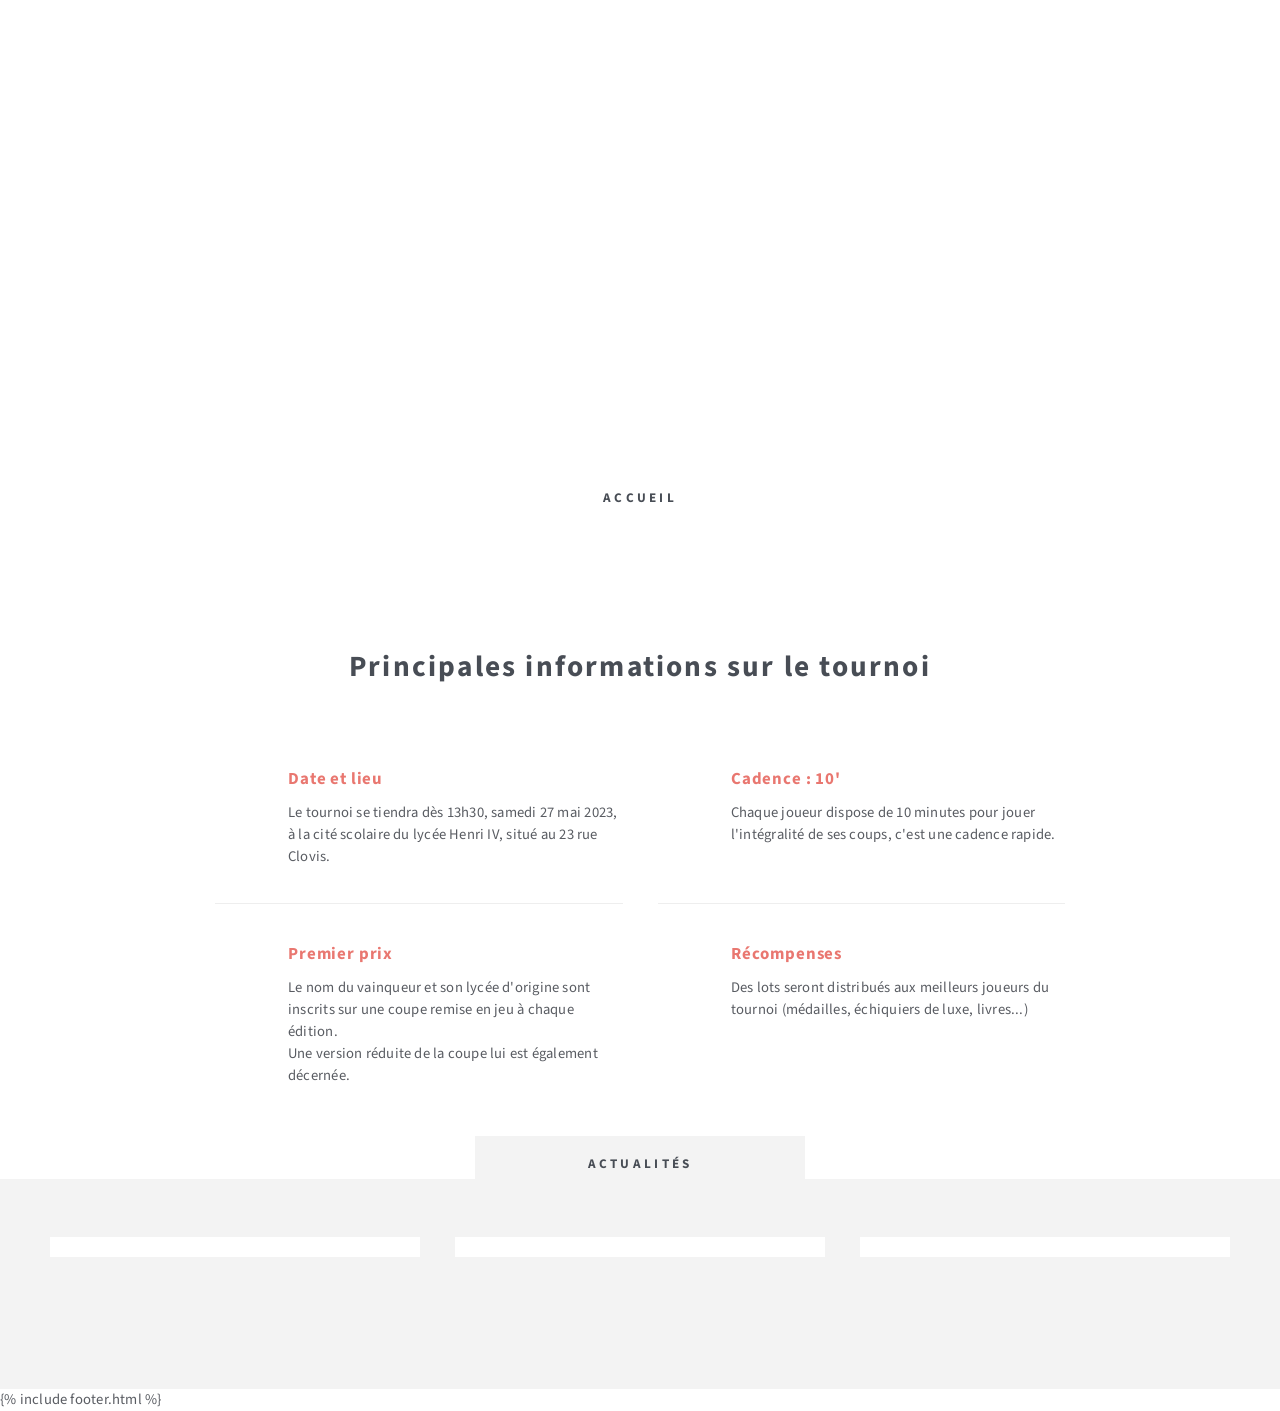
==== index.html @ 776de0ce "wrap" ====
<!DOCTYPE HTML>
<html>
	<head>
		<title>HUGO JEUNIER</title>
		<meta charset="utf-8" />
		<meta name="viewport" content="width=device-width, initial-scale=1, user-scalable=no" />
		<link rel="stylesheet" href="assets/css/main.css" />
	</head>
	<body class="homepage is-preload">
		<div id="page-wrapper">

			<!-- Header -->
				<section id="header" class="wrapper">

					<!-- Logo -->
						<div id="logo">
							<h1>HUGO JEUNIER</a></h1>
							<p>Chef opérateur - assistant caméra</p>
						</div>

					<!-- Nav -->
						<nav id="nav">
							<ul>
								<li>
									<a href="court_metrages.html">Court-métrages</a>
									<ul>
										<li><a href="films/temps_mort.html">Temps mort (43'35 - 2025)</a></li>
										<li><a href="films/apres_lhiver.html">Après l'hiver (5'00 - 2024)</a></li>
									</ul>
								</li>
								<li><a href="documentaires.html">Documentaires</a></li>
								<li><a href="contact.html">Contact</a></li>

							</ul>
						</nav>

				</section>

			<!-- Main -->
				<section id="main" class="wrapper style2">
					<div class="title">Accueil</div>
					<div class="container">

						<!-- Image -->
							<a href="#" class="image featured">
								<img src="images/cupandgames.png" alt="" />
							</a>

						<!-- Features -->
							<section id="features">
								<header class="style1">
									<h2>Principales informations sur le tournoi</h2>
								</header>
								<div class="feature-list">
									<div class="row">
										<div class="col-6 col-12-medium">
											<section>
												<h3 class="icon solid fa-place-of-worship">Date et lieu</h3>
												<p>Le tournoi se tiendra dès 13h30, samedi 27 mai 2023, à la cité scolaire du lycée Henri IV, situé au 23 rue Clovis.</p>
											</section>
										</div>
										<div class="col-6 col-12-medium">
											<section>
												<h3 class="icon solid fa-clock">Cadence : 10'</h3>
												<p>Chaque joueur dispose de 10 minutes pour jouer l'intégralité de ses coups, c'est une cadence rapide.</p>
											</section>
										</div>
										<div class="col-6 col-12-medium">
											<section>
												<h3 class="icon solid fa-trophy">Premier prix</h3>
												<p>Le nom du vainqueur et son lycée d'origine sont inscrits sur une coupe remise en jeu à chaque édition. <br>
													Une version réduite de la coupe lui est également décernée.
												</p>
											</section>
										</div>
										<div class="col-6 col-12-medium">
											<section>
												<h3 class="icon solid fa-medal">Récompenses</h3>
												<p>Des lots seront distribués aux meilleurs joueurs du tournoi (médailles, échiquiers de luxe, livres...)</p>
											</section>
										</div>
									</div>
								</div>
							</section>

					</div>
				</section>

			<!-- Highlights -->
				<section id="highlights" class="wrapper style3">
					<div class="title">Actualités</div>
					<div class="container">
						<div class="row aln-center">
							<div class="col-4 col-12-medium">
								<section class="highlight">
									<a href="#" class="image featured"><img src="images/partie1.jpeg" alt="" /></a>
								</section>
							</div>
							<div class="col-4 col-12-medium">
								<section class="highlight">
									<a href="#" class="image featured"><img src="images/finale2accueil.jpeg" alt="" /></a>
								</section>
							</div>
							<div class="col-4 col-12-medium">
								<section class="highlight">
									<a href="#" class="image featured"><img src="images/partie2accueil.jpeg" alt="" /></a>
								</section>
							</div>
						</div>
					</div>
				</section>

			<!-- Footer -->	
		{% include footer.html %}
		</div>

		<!-- Scripts -->
			<script src="assets/js/jquery.min.js"></script>
			<script src="assets/js/jquery.dropotron.min.js"></script>
			<script src="assets/js/browser.min.js"></script>
			<script src="assets/js/breakpoints.min.js"></script>
			<script src="assets/js/util.js"></script>
			<script src="assets/js/main.js"></script>

	</body>
</html>
---- assets/css/main.css ----
@import url("fontawesome-all.min.css");
@import url("https://fonts.googleapis.com/css?family=Source+Sans+Pro:400,400italic,700,900");

/*
	Escape Velocity by HTML5 UP
	html5up.net | @ajlkn
	Free for personal and commercial use under the CCA 3.0 license (html5up.net/license)
*/

html, body, div, span, applet, object,
iframe, h1, h2, h3, h4, h5, h6, p, blockquote,
pre, a, abbr, acronym, address, big, cite,
code, del, dfn, em, img, ins, kbd, q, s, samp,
small, strike, strong, sub, sup, tt, var, b,
u, i, center, dl, dt, dd, ol, ul, li, fieldset,
form, label, legend, table, caption, tbody,
tfoot, thead, tr, th, td, article, aside,
canvas, details, embed, figure, figcaption,
footer, header, hgroup, menu, nav, output, ruby,
section, summary, time, mark, audio, video {
	margin: 0;
	padding: 0;
	border: 0;
	font-size: 100%;
	font: inherit;
	vertical-align: baseline;}

article, aside, details, figcaption, figure,
footer, header, hgroup, menu, nav, section {
	display: block;}

body {
	line-height: 1;
}

ol, ul {
	list-style: none;
}

blockquote, q {
	quotes: none;
}

	blockquote:before, blockquote:after, q:before, q:after {
		content: '';
		content: none;
	}

table {
	border-collapse: collapse;
	border-spacing: 0;
}

body {
	-webkit-text-size-adjust: none;
}

mark {
	background-color: transparent;
	color: inherit;
}

input::-moz-focus-inner {
	border: 0;
	padding: 0;
}

input, select, textarea {
	-moz-appearance: none;
	-webkit-appearance: none;
	-ms-appearance: none;
	appearance: none;
}

/* Basic */

	@-ms-viewport {
		width: device-width;
	}

	html {
		box-sizing: border-box;
	}

	*, *:before, *:after {
		box-sizing: inherit;
	}

	body.is-preload *, body.is-preload *:before, body.is-preload *:after {
		-moz-animation: none !important;
		-webkit-animation: none !important;
		-ms-animation: none !important;
		animation: none !important;
		-moz-transition: none !important;
		-webkit-transition: none !important;
		-ms-transition: none !important;
		transition: none !important;
	}

	body, input, textarea, select {
		font-family: 'Source Sans Pro', sans-serif;
		font-weight: 400;
		color: #595c62;
		font-size: 14pt;
		line-height: 1.75em;
		letter-spacing: 0.025em;
	}

	h1, h2, h3, h4, h5, h6 {
		font-weight: 700;
		color: #484d55;
	}

		h1 a, h2 a, h3 a, h4 a, h5 a, h6 a {
			color: inherit;
			text-decoration: none;
		}

	a {
		-moz-transition: color .25s ease-in-out;
		-webkit-transition: color .25s ease-in-out;
		-ms-transition: color .25s ease-in-out;
		transition: color .25s ease-in-out;
		text-decoration: underline;
		color: #717479;
	}

		a:hover {
			text-decoration: none;
		}

	strong, b {
		font-weight: 700;
		color: #484d55;
	}

	blockquote {
		border-left: solid 0.5em #ddd;
		padding: 1em 0 1em 2em;
		font-style: italic;
	}

	em, i {
		font-style: italic;
	}

	hr {
		border: 0;
		border-top: solid 1px #ddd;
		margin: 2em 0 2em 0;
	}

	sub {
		position: relative;
		top: 0.5em;
		font-size: 0.8em;
	}

	sup {
		position: relative;
		top: -0.5em;
		font-size: 0.8em;
	}

	.nobr {
		white-space: nowrap;
	}

	br.clear {
		clear: both;
	}

	p, ul, ol, dl, table, blockquote, form {
		margin-bottom: 2em;
	}

/* Container */

	.container {
		margin: 0 auto;
		max-width: 100%;
		width: 68em;
	}

		@media screen and (max-width: 1680px) {

			.container {
				width: 70em;
			}

		}

		@media screen and (max-width: 1280px) {

			.container {
				width: calc(100% - 100px);
			}

		}

		@media screen and (max-width: 980px) {

			.container {
				width: calc(100% - 100px);
			}

		}

		@media screen and (max-width: 736px) {

			.container {
				width: calc(100% - 40px);
			}

		}

/* Row */

	.row {
		display: flex;
		flex-wrap: wrap;
		box-sizing: border-box;
		align-items: stretch;
	}

		.row > * {
			box-sizing: border-box;
		}

		.row.gtr-uniform > * > :last-child {
			margin-bottom: 0;
		}

		.row.aln-left {
			justify-content: flex-start;
		}

		.row.aln-center {
			justify-content: center;
		}

		.row.aln-right {
			justify-content: flex-end;
		}

		.row.aln-top {
			align-items: flex-start;
		}

		.row.aln-middle {
			align-items: center;
		}

		.row.aln-bottom {
			align-items: flex-end;
		}

		.row > .imp {
			order: -1;
		}

		.row > .col-1 {
			width: 8.33333%;
		}

		.row > .off-1 {
			margin-left: 8.33333%;
		}

		.row > .col-2 {
			width: 16.66667%;
		}

		.row > .off-2 {
			margin-left: 16.66667%;
		}

		.row > .col-3 {
			width: 25%;
		}

		.row > .off-3 {
			margin-left: 25%;
		}

		.row > .col-4 {
			width: 33.33333%;
		}

		.row > .off-4 {
			margin-left: 33.33333%;
		}

		.row > .col-5 {
			width: 41.66667%;
		}

		.row > .off-5 {
			margin-left: 41.66667%;
		}

		.row > .col-6 {
			width: 50%;
		}

		.row > .off-6 {
			margin-left: 50%;
		}

		.row > .col-7 {
			width: 58.33333%;
		}

		.row > .off-7 {
			margin-left: 58.33333%;
		}

		.row > .col-8 {
			width: 66.66667%;
		}

		.row > .off-8 {
			margin-left: 66.66667%;
		}

		.row > .col-9 {
			width: 75%;
		}

		.row > .off-9 {
			margin-left: 75%;
		}

		.row > .col-10 {
			width: 83.33333%;
		}

		.row > .off-10 {
			margin-left: 83.33333%;
		}

		.row > .col-11 {
			width: 91.66667%;
		}

		.row > .off-11 {
			margin-left: 91.66667%;
		}

		.row > .col-12 {
			width: 100%;
		}

		.row > .off-12 {
			margin-left: 100%;
		}

		.row.gtr-0 {
			margin-top: 0px;
			margin-left: 0px;
		}

			.row.gtr-0 > * {
				padding: 0px 0 0 0px;
			}

			.row.gtr-0.gtr-uniform {
				margin-top: 0px;
			}

				.row.gtr-0.gtr-uniform > * {
					padding-top: 0px;
				}

		.row.gtr-25 {
			margin-top: -12.5px;
			margin-left: -12.5px;
		}

			.row.gtr-25 > * {
				padding: 12.5px 0 0 12.5px;
			}

			.row.gtr-25.gtr-uniform {
				margin-top: -12.5px;
			}

				.row.gtr-25.gtr-uniform > * {
					padding-top: 12.5px;
				}

		.row.gtr-50 {
			margin-top: -25px;
			margin-left: -25px;
		}

			.row.gtr-50 > * {
				padding: 25px 0 0 25px;
			}

			.row.gtr-50.gtr-uniform {
				margin-top: -25px;
			}

				.row.gtr-50.gtr-uniform > * {
					padding-top: 25px;
				}

		.row {
			margin-top: -50px;
			margin-left: -50px;
		}

			.row > * {
				padding: 50px 0 0 50px;
			}

			.row.gtr-uniform {
				margin-top: -50px;
			}

				.row.gtr-uniform > * {
					padding-top: 50px;
				}

		.row.gtr-150 {
			margin-top: -75px;
			margin-left: -75px;
		}

			.row.gtr-150 > * {
				padding: 75px 0 0 75px;
			}

			.row.gtr-150.gtr-uniform {
				margin-top: -75px;
			}

				.row.gtr-150.gtr-uniform > * {
					padding-top: 75px;
				}

		.row.gtr-200 {
			margin-top: -100px;
			margin-left: -100px;
		}

			.row.gtr-200 > * {
				padding: 100px 0 0 100px;
			}

			.row.gtr-200.gtr-uniform {
				margin-top: -100px;
			}

				.row.gtr-200.gtr-uniform > * {
					padding-top: 100px;
				}

		@media screen and (max-width: 1680px) {

			.row {
				display: flex;
				flex-wrap: wrap;
				box-sizing: border-box;
				align-items: stretch;
			}

				.row > * {
					box-sizing: border-box;
				}

				.row.gtr-uniform > * > :last-child {
					margin-bottom: 0;
				}

				.row.aln-left {
					justify-content: flex-start;
				}

				.row.aln-center {
					justify-content: center;
				}

				.row.aln-right {
					justify-content: flex-end;
				}

				.row.aln-top {
					align-items: flex-start;
				}

				.row.aln-middle {
					align-items: center;
				}

				.row.aln-bottom {
					align-items: flex-end;
				}

				.row > .imp-xlarge {
					order: -1;
				}

				.row > .col-1-xlarge {
					width: 8.33333%;
				}

				.row > .off-1-xlarge {
					margin-left: 8.33333%;
				}

				.row > .col-2-xlarge {
					width: 16.66667%;
				}

				.row > .off-2-xlarge {
					margin-left: 16.66667%;
				}

				.row > .col-3-xlarge {
					width: 25%;
				}

				.row > .off-3-xlarge {
					margin-left: 25%;
				}

				.row > .col-4-xlarge {
					width: 33.33333%;
				}

				.row > .off-4-xlarge {
					margin-left: 33.33333%;
				}

				.row > .col-5-xlarge {
					width: 41.66667%;
				}

				.row > .off-5-xlarge {
					margin-left: 41.66667%;
				}

				.row > .col-6-xlarge {
					width: 50%;
				}

				.row > .off-6-xlarge {
					margin-left: 50%;
				}

				.row > .col-7-xlarge {
					width: 58.33333%;
				}

				.row > .off-7-xlarge {
					margin-left: 58.33333%;
				}

				.row > .col-8-xlarge {
					width: 66.66667%;
				}

				.row > .off-8-xlarge {
					margin-left: 66.66667%;
				}

				.row > .col-9-xlarge {
					width: 75%;
				}

				.row > .off-9-xlarge {
					margin-left: 75%;
				}

				.row > .col-10-xlarge {
					width: 83.33333%;
				}

				.row > .off-10-xlarge {
					margin-left: 83.33333%;
				}

				.row > .col-11-xlarge {
					width: 91.66667%;
				}

				.row > .off-11-xlarge {
					margin-left: 91.66667%;
				}

				.row > .col-12-xlarge {
					width: 100%;
				}

				.row > .off-12-xlarge {
					margin-left: 100%;
				}

				.row.gtr-0 {
					margin-top: 0px;
					margin-left: 0px;
				}

					.row.gtr-0 > * {
						padding: 0px 0 0 0px;
					}

					.row.gtr-0.gtr-uniform {
						margin-top: 0px;
					}

						.row.gtr-0.gtr-uniform > * {
							padding-top: 0px;
						}

				.row.gtr-25 {
					margin-top: -12.5px;
					margin-left: -12.5px;
				}

					.row.gtr-25 > * {
						padding: 12.5px 0 0 12.5px;
					}

					.row.gtr-25.gtr-uniform {
						margin-top: -12.5px;
					}

						.row.gtr-25.gtr-uniform > * {
							padding-top: 12.5px;
						}

				.row.gtr-50 {
					margin-top: -25px;
					margin-left: -25px;
				}

					.row.gtr-50 > * {
						padding: 25px 0 0 25px;
					}

					.row.gtr-50.gtr-uniform {
						margin-top: -25px;
					}

						.row.gtr-50.gtr-uniform > * {
							padding-top: 25px;
						}

				.row {
					margin-top: -50px;
					margin-left: -50px;
				}

					.row > * {
						padding: 50px 0 0 50px;
					}

					.row.gtr-uniform {
						margin-top: -50px;
					}

						.row.gtr-uniform > * {
							padding-top: 50px;
						}

				.row.gtr-150 {
					margin-top: -75px;
					margin-left: -75px;
				}

					.row.gtr-150 > * {
						padding: 75px 0 0 75px;
					}

					.row.gtr-150.gtr-uniform {
						margin-top: -75px;
					}

						.row.gtr-150.gtr-uniform > * {
							padding-top: 75px;
						}

				.row.gtr-200 {
					margin-top: -100px;
					margin-left: -100px;
				}

					.row.gtr-200 > * {
						padding: 100px 0 0 100px;
					}

					.row.gtr-200.gtr-uniform {
						margin-top: -100px;
					}

						.row.gtr-200.gtr-uniform > * {
							padding-top: 100px;
						}

		}

		@media screen and (max-width: 1280px) {

			.row {
				display: flex;
				flex-wrap: wrap;
				box-sizing: border-box;
				align-items: stretch;
			}

				.row > * {
					box-sizing: border-box;
				}

				.row.gtr-uniform > * > :last-child {
					margin-bottom: 0;
				}

				.row.aln-left {
					justify-content: flex-start;
				}

				.row.aln-center {
					justify-content: center;
				}

				.row.aln-right {
					justify-content: flex-end;
				}

				.row.aln-top {
					align-items: flex-start;
				}

				.row.aln-middle {
					align-items: center;
				}

				.row.aln-bottom {
					align-items: flex-end;
				}

				.row > .imp-large {
					order: -1;
				}

				.row > .col-1-large {
					width: 8.33333%;
				}

				.row > .off-1-large {
					margin-left: 8.33333%;
				}

				.row > .col-2-large {
					width: 16.66667%;
				}

				.row > .off-2-large {
					margin-left: 16.66667%;
				}

				.row > .col-3-large {
					width: 25%;
				}

				.row > .off-3-large {
					margin-left: 25%;
				}

				.row > .col-4-large {
					width: 33.33333%;
				}

				.row > .off-4-large {
					margin-left: 33.33333%;
				}

				.row > .col-5-large {
					width: 41.66667%;
				}

				.row > .off-5-large {
					margin-left: 41.66667%;
				}

				.row > .col-6-large {
					width: 50%;
				}

				.row > .off-6-large {
					margin-left: 50%;
				}

				.row > .col-7-large {
					width: 58.33333%;
				}

				.row > .off-7-large {
					margin-left: 58.33333%;
				}

				.row > .col-8-large {
					width: 66.66667%;
				}

				.row > .off-8-large {
					margin-left: 66.66667%;
				}

				.row > .col-9-large {
					width: 75%;
				}

				.row > .off-9-large {
					margin-left: 75%;
				}

				.row > .col-10-large {
					width: 83.33333%;
				}

				.row > .off-10-large {
					margin-left: 83.33333%;
				}

				.row > .col-11-large {
					width: 91.66667%;
				}

				.row > .off-11-large {
					margin-left: 91.66667%;
				}

				.row > .col-12-large {
					width: 100%;
				}

				.row > .off-12-large {
					margin-left: 100%;
				}

				.row.gtr-0 {
					margin-top: 0px;
					margin-left: 0px;
				}

					.row.gtr-0 > * {
						padding: 0px 0 0 0px;
					}

					.row.gtr-0.gtr-uniform {
						margin-top: 0px;
					}

						.row.gtr-0.gtr-uniform > * {
							padding-top: 0px;
						}

				.row.gtr-25 {
					margin-top: -8.75px;
					margin-left: -8.75px;
				}

					.row.gtr-25 > * {
						padding: 8.75px 0 0 8.75px;
					}

					.row.gtr-25.gtr-uniform {
						margin-top: -8.75px;
					}

						.row.gtr-25.gtr-uniform > * {
							padding-top: 8.75px;
						}

				.row.gtr-50 {
					margin-top: -17.5px;
					margin-left: -17.5px;
				}

					.row.gtr-50 > * {
						padding: 17.5px 0 0 17.5px;
					}

					.row.gtr-50.gtr-uniform {
						margin-top: -17.5px;
					}

						.row.gtr-50.gtr-uniform > * {
							padding-top: 17.5px;
						}

				.row {
					margin-top: -35px;
					margin-left: -35px;
				}

					.row > * {
						padding: 35px 0 0 35px;
					}

					.row.gtr-uniform {
						margin-top: -35px;
					}

						.row.gtr-uniform > * {
							padding-top: 35px;
						}

				.row.gtr-150 {
					margin-top: -52.5px;
					margin-left: -52.5px;
				}

					.row.gtr-150 > * {
						padding: 52.5px 0 0 52.5px;
					}

					.row.gtr-150.gtr-uniform {
						margin-top: -52.5px;
					}

						.row.gtr-150.gtr-uniform > * {
							padding-top: 52.5px;
						}

				.row.gtr-200 {
					margin-top: -70px;
					margin-left: -70px;
				}

					.row.gtr-200 > * {
						padding: 70px 0 0 70px;
					}

					.row.gtr-200.gtr-uniform {
						margin-top: -70px;
					}

						.row.gtr-200.gtr-uniform > * {
							padding-top: 70px;
						}

		}

		@media screen and (max-width: 980px) {

			.row {
				display: flex;
				flex-wrap: wrap;
				box-sizing: border-box;
				align-items: stretch;
			}

				.row > * {
					box-sizing: border-box;
				}

				.row.gtr-uniform > * > :last-child {
					margin-bottom: 0;
				}

				.row.aln-left {
					justify-content: flex-start;
				}

				.row.aln-center {
					justify-content: center;
				}

				.row.aln-right {
					justify-content: flex-end;
				}

				.row.aln-top {
					align-items: flex-start;
				}

				.row.aln-middle {
					align-items: center;
				}

				.row.aln-bottom {
					align-items: flex-end;
				}

				.row > .imp-medium {
					order: -1;
				}

				.row > .col-1-medium {
					width: 8.33333%;
				}

				.row > .off-1-medium {
					margin-left: 8.33333%;
				}

				.row > .col-2-medium {
					width: 16.66667%;
				}

				.row > .off-2-medium {
					margin-left: 16.66667%;
				}

				.row > .col-3-medium {
					width: 25%;
				}

				.row > .off-3-medium {
					margin-left: 25%;
				}

				.row > .col-4-medium {
					width: 33.33333%;
				}

				.row > .off-4-medium {
					margin-left: 33.33333%;
				}

				.row > .col-5-medium {
					width: 41.66667%;
				}

				.row > .off-5-medium {
					margin-left: 41.66667%;
				}

				.row > .col-6-medium {
					width: 50%;
				}

				.row > .off-6-medium {
					margin-left: 50%;
				}

				.row > .col-7-medium {
					width: 58.33333%;
				}

				.row > .off-7-medium {
					margin-left: 58.33333%;
				}

				.row > .col-8-medium {
					width: 66.66667%;
				}

				.row > .off-8-medium {
					margin-left: 66.66667%;
				}

				.row > .col-9-medium {
					width: 75%;
				}

				.row > .off-9-medium {
					margin-left: 75%;
				}

				.row > .col-10-medium {
					width: 83.33333%;
				}

				.row > .off-10-medium {
					margin-left: 83.33333%;
				}

				.row > .col-11-medium {
					width: 91.66667%;
				}

				.row > .off-11-medium {
					margin-left: 91.66667%;
				}

				.row > .col-12-medium {
					width: 100%;
				}

				.row > .off-12-medium {
					margin-left: 100%;
				}

				.row.gtr-0 {
					margin-top: 0px;
					margin-left: 0px;
				}

					.row.gtr-0 > * {
						padding: 0px 0 0 0px;
					}

					.row.gtr-0.gtr-uniform {
						margin-top: 0px;
					}

						.row.gtr-0.gtr-uniform > * {
							padding-top: 0px;
						}

				.row.gtr-25 {
					margin-top: -12.5px;
					margin-left: -12.5px;
				}

					.row.gtr-25 > * {
						padding: 12.5px 0 0 12.5px;
					}

					.row.gtr-25.gtr-uniform {
						margin-top: -12.5px;
					}

						.row.gtr-25.gtr-uniform > * {
							padding-top: 12.5px;
						}

				.row.gtr-50 {
					margin-top: -25px;
					margin-left: -25px;
				}

					.row.gtr-50 > * {
						padding: 25px 0 0 25px;
					}

					.row.gtr-50.gtr-uniform {
						margin-top: -25px;
					}

						.row.gtr-50.gtr-uniform > * {
							padding-top: 25px;
						}

				.row {
					margin-top: -50px;
					margin-left: -50px;
				}

					.row > * {
						padding: 50px 0 0 50px;
					}

					.row.gtr-uniform {
						margin-top: -50px;
					}

						.row.gtr-uniform > * {
							padding-top: 50px;
						}

				.row.gtr-150 {
					margin-top: -75px;
					margin-left: -75px;
				}

					.row.gtr-150 > * {
						padding: 75px 0 0 75px;
					}

					.row.gtr-150.gtr-uniform {
						margin-top: -75px;
					}

						.row.gtr-150.gtr-uniform > * {
							padding-top: 75px;
						}

				.row.gtr-200 {
					margin-top: -100px;
					margin-left: -100px;
				}

					.row.gtr-200 > * {
						padding: 100px 0 0 100px;
					}

					.row.gtr-200.gtr-uniform {
						margin-top: -100px;
					}

						.row.gtr-200.gtr-uniform > * {
							padding-top: 100px;
						}

		}

		@media screen and (max-width: 736px) {

			.row {
				display: flex;
				flex-wrap: wrap;
				box-sizing: border-box;
				align-items: stretch;
			}

				.row > * {
					box-sizing: border-box;
				}

				.row.gtr-uniform > * > :last-child {
					margin-bottom: 0;
				}

				.row.aln-left {
					justify-content: flex-start;
				}

				.row.aln-center {
					justify-content: center;
				}

				.row.aln-right {
					justify-content: flex-end;
				}

				.row.aln-top {
					align-items: flex-start;
				}

				.row.aln-middle {
					align-items: center;
				}

				.row.aln-bottom {
					align-items: flex-end;
				}

				.row > .imp-small {
					order: -1;
				}

				.row > .col-1-small {
					width: 8.33333%;
				}

				.row > .off-1-small {
					margin-left: 8.33333%;
				}

				.row > .col-2-small {
					width: 16.66667%;
				}

				.row > .off-2-small {
					margin-left: 16.66667%;
				}

				.row > .col-3-small {
					width: 25%;
				}

				.row > .off-3-small {
					margin-left: 25%;
				}

				.row > .col-4-small {
					width: 33.33333%;
				}

				.row > .off-4-small {
					margin-left: 33.33333%;
				}

				.row > .col-5-small {
					width: 41.66667%;
				}

				.row > .off-5-small {
					margin-left: 41.66667%;
				}

				.row > .col-6-small {
					width: 50%;
				}

				.row > .off-6-small {
					margin-left: 50%;
				}

				.row > .col-7-small {
					width: 58.33333%;
				}

				.row > .off-7-small {
					margin-left: 58.33333%;
				}

				.row > .col-8-small {
					width: 66.66667%;
				}

				.row > .off-8-small {
					margin-left: 66.66667%;
				}

				.row > .col-9-small {
					width: 75%;
				}

				.row > .off-9-small {
					margin-left: 75%;
				}

				.row > .col-10-small {
					width: 83.33333%;
				}

				.row > .off-10-small {
					margin-left: 83.33333%;
				}

				.row > .col-11-small {
					width: 91.66667%;
				}

				.row > .off-11-small {
					margin-left: 91.66667%;
				}

				.row > .col-12-small {
					width: 100%;
				}

				.row > .off-12-small {
					margin-left: 100%;
				}

				.row.gtr-0 {
					margin-top: 0px;
					margin-left: 0px;
				}

					.row.gtr-0 > * {
						padding: 0px 0 0 0px;
					}

					.row.gtr-0.gtr-uniform {
						margin-top: 0px;
					}

						.row.gtr-0.gtr-uniform > * {
							padding-top: 0px;
						}

				.row.gtr-25 {
					margin-top: -7.5px;
					margin-left: -7.5px;
				}

					.row.gtr-25 > * {
						padding: 7.5px 0 0 7.5px;
					}

					.row.gtr-25.gtr-uniform {
						margin-top: -7.5px;
					}

						.row.gtr-25.gtr-uniform > * {
							padding-top: 7.5px;
						}

				.row.gtr-50 {
					margin-top: -15px;
					margin-left: -15px;
				}

					.row.gtr-50 > * {
						padding: 15px 0 0 15px;
					}

					.row.gtr-50.gtr-uniform {
						margin-top: -15px;
					}

						.row.gtr-50.gtr-uniform > * {
							padding-top: 15px;
						}

				.row {
					margin-top: -30px;
					margin-left: -30px;
				}

					.row > * {
						padding: 30px 0 0 30px;
					}

					.row.gtr-uniform {
						margin-top: -30px;
					}

						.row.gtr-uniform > * {
							padding-top: 30px;
						}

				.row.gtr-150 {
					margin-top: -45px;
					margin-left: -45px;
				}

					.row.gtr-150 > * {
						padding: 45px 0 0 45px;
					}

					.row.gtr-150.gtr-uniform {
						margin-top: -45px;
					}

						.row.gtr-150.gtr-uniform > * {
							padding-top: 45px;
						}

				.row.gtr-200 {
					margin-top: -60px;
					margin-left: -60px;
				}

					.row.gtr-200 > * {
						padding: 60px 0 0 60px;
					}

					.row.gtr-200.gtr-uniform {
						margin-top: -60px;
					}

						.row.gtr-200.gtr-uniform > * {
							padding-top: 60px;
						}

		}

/* Section/Article */

	section,
	article {
		margin: 0 0 4em 0;
	}

	section > :last-child,
	article > :last-child,
	section:last-child,
	article:last-child {
		margin-bottom: 0;
	}

	header.style1 {
		text-align: center;
		padding: 3em 0 3em 0;
	}

		header.style1 h2 {
			font-weight: 700;
			font-size: 2em;
			letter-spacing: 0.075em;
			line-height: 1.5em;
		}

		header.style1 p {
			color: #b1b4b9;
			display: block;
			margin: 1.15em 0 0 0;
			font-size: 1.3em;
			letter-spacing: 0.075em;
			line-height: 1.5em;
		}

/* Table */

	table {
		width: 100%;
	}

		table.default {
			width: 100%;
		}

			table.default tbody tr:nth-child(2n+2) {
				background: #f4f4f4;
			}

			table.default td {
				padding: 0.5em 1em 0.5em 1em;
			}

			table.default th {
				text-align: left;
				font-weight: 400;
				padding: 0.5em 1em 0.5em 1em;
			}

			table.default thead {
				background: #484d55;
				color: #fff;
			}

			table.default tfoot {
				background: #eee;
			}

/* Form */

	form label {
		display: block;
		font-weight: 700;
		color: #484d55;
		margin: 0.25em 0 0.5em 0;
	}

	form input[type="text"],
	form input[type="email"],
	form input[type="password"],
	form select,
	form textarea {
		-moz-transition: all .25s ease-in-out;
		-webkit-transition: all .25s ease-in-out;
		-ms-transition: all .25s ease-in-out;
		transition: all .25s ease-in-out;
		-webkit-appearance: none;
		display: block;
		border: 0;
		background: #eee;
		box-shadow: inset 0px 0px 1px 0px #a0a1a7;
		border-radius: 0.35em;
		width: 100%;
		padding: 0.75em 1em 0.75em 1em;
	}

		form input[type="text"]:focus,
		form input[type="email"]:focus,
		form input[type="password"]:focus,
		form select:focus,
		form textarea:focus {
			background: #f8f8f8;
		}

	form input[type="text"],
	form input[type="email"]
	input[type="password"] {
		line-height: 1em;
	}

	form select {
		line-height: 1em;
	}

	form textarea {
		min-height: 8em;
	}

	form ul.actions {
		margin-top: 0;
	}

	form ::-webkit-input-placeholder {
		color: #555 !important;
		font-style: italic;
		line-height: 1.35em;
	}

	form :-moz-placeholder {
		color: #555 !important;
		font-style: italic;
	}

	form ::-moz-placeholder {
		color: #555 !important;
		font-style: italic;
	}

	form :-ms-input-placeholder {
		color: #555 !important;
		font-style: italic;
	}

	form ::-moz-focus-inner {
		border: 0;
	}

/* Image */

	.image {
		display: inline-block;
	}

		.image img {
			display: block;
			width: 100%;
		}

		.image.fit {
			display: block;
			width: 100%;
		}

		.image.left {
			float: left;
			margin: 0 2em 2em 0;
		}

		.image.centered {
			display: block;
			margin: 0 0 2em 0;
		}

			.image.centered img {
				margin: 0 auto;
				width: auto;
			}

		.image.featured {
			display: block;
			width: 100%;
			margin: 0 0 2em 0;
		}

/* Button */

	input[type="button"],
	input[type="submit"],
	input[type="reset"],
	button,
	.button {
		-moz-transition: all .25s ease-in-out;
		-webkit-transition: all .25s ease-in-out;
		-ms-transition: all .25s ease-in-out;
		transition: all .25s ease-in-out;
		display: inline-block;
		background: #444;
		text-align: center;
		text-transform: uppercase;
		font-weight: 700;
		letter-spacing: 0.25em;
		text-decoration: none;
		border-radius: 0.35em;
		border: 0;
		outline: 0;
		cursor: pointer;
		padding: 0 2.25em 0 2.25em;
		font-size: 0.9em;
		min-width: 12em;
		height: 4em;
		line-height: 4em;
	}

		input[type="button"]:hover,
		input[type="submit"]:hover,
		input[type="reset"]:hover,
		button:hover,
		.button:hover {
			background-color: #f98780;
		}

		input[type="button"].large,
		input[type="submit"].large,
		input[type="reset"].large,
		button.large,
		.button.large {
			font-size: 1em;
			min-width: 14em;
		}

		input[type="button"].style1,
		input[type="submit"].style1,
		input[type="reset"].style1,
		button.style1,
		.button.style1 {
			background: #161f2e url("images/overlay.png");
			color: #fff;
		}

			input[type="button"].style1:hover,
			input[type="submit"].style1:hover,
			input[type="reset"].style1:hover,
			button.style1:hover,
			.button.style1:hover {
				background-color: #1f2c42;
			}

			input[type="button"].style1:active,
			input[type="submit"].style1:active,
			input[type="reset"].style1:active,
			button.style1:active,
			.button.style1:active {
				background-color: #1f2c42;
			}

		input[type="button"].style2,
		input[type="submit"].style2,
		input[type="reset"].style2,
		button.style2,
		.button.style2 {
			background: none;
			color: #606167;
			box-shadow: inset 0px 0px 2px 0px #a0a1a7;
		}

			input[type="button"].style2:hover,
			input[type="submit"].style2:hover,
			input[type="reset"].style2:hover,
			button.style2:hover,
			.button.style2:hover {
				box-shadow: inset 0px 0px 2px 0px #606167;
			}

			input[type="button"].style2:active,
			input[type="submit"].style2:active,
			input[type="reset"].style2:active,
			button.style2:active,
			.button.style2:active {
				box-shadow: inset 0px 0px 2px 0px #202127;
			}

		input[type="button"].style3,
		input[type="submit"].style3,
		input[type="reset"].style3,
		button.style3,
		.button.style3 {
			background: #ffffff url("images/overlay.png");
			color: #0b0e13;
		}

			input[type="button"].style3:hover,
			input[type="submit"].style3:hover,
			input[type="reset"].style3:hover,
			button.style3:hover,
			.button.style3:hover {
				background-color: #8f98bb;
			}

			input[type="button"].style3:active,
			input[type="submit"].style3:active,
			input[type="reset"].style3:active,
			button.style3:active,
			.button.style3:active {
				background-color: #8f98bb;
			}

/* List */

	ul {
		list-style: disc;
		padding-left: 1em;
	}

		ul li {
			padding-left: 0.5em;
		}

		ul.style2 {
			list-style: none;
			padding-left: 0;
		}

			ul.style2 li {
				border-top: solid 1px #eee;
				padding: 1.5em 0 0 0;
				margin: 1.5em 0 0 0;
			}

				ul.style2 li:first-child {
					border-top: 0;
					padding-top: 0;
					margin-top: 0;
				}

		ul.style3 {
			list-style: none;
			padding-left: 0;
		}

			ul.style3 li {
				border-top: solid 1px #eee;
				padding: 0.5em 0 0 0;
				margin: 0.5em 0 0 0;
			}

				ul.style3 li:first-child {
					border-top: 0;
					padding-top: 0;
					margin-top: 0;
				}

	ol {
		list-style: decimal;
		padding-left: 1.25em;
	}

		ol li {
			padding-left: 0.25em;
		}

/* Actions */

	ul.actions {
		list-style: none;
		padding-left: 0;
		margin: 3em 0 0 0;
	}

		ul.actions li {
			display: inline-block;
			margin: 0 0.75em 0 0.75em;
			padding-left: 0;
		}

			ul.actions li:first-child {
				margin-left: 0;
			}

			ul.actions li:last-child {
				margin-right: 0;
			}

		ul.actions.special {
			text-align: center;
		}

/* Feature List */

	.feature-list {
		max-width: 58em;
		margin-left: auto;
		margin-right: auto;
		position: relative;
		top: 0.75em;
	}

		.feature-list section {
			border-top: solid 1px #eee;
			padding-top: 3em;
			padding-left: 5em;
			position: relative;
		}

		@media screen and (min-width: 981px) {

			.feature-list > .row > :nth-child(-n + 2) > section {
				border-top: 0;
				padding-top: 0;
			}

		}

		.feature-list h3 {
			color: #e97770 !important;
			margin: -0.35em 0 0.75em 0;
			font-size: 1.15em;
			letter-spacing: 0.05em;
		}

			.feature-list h3:before {
				display: block;
				color: #fff;
				background: #2f333b url("images/overlay.png");
				border-radius: 2.5em;
				text-align: center;
				width: 2.5em;
				height: 2.5em;
				line-height: 2.5em;
				margin-right: 0.75em;
				position: absolute;
				left: 0;
				margin-top: -0.5em;
			}

		.feature-list.small section {
			padding-left: 3.5em;
		}

		.feature-list.small h3:before {
			font-size: 0.8em;
		}

/* Icons */

	.icon {
		text-decoration: none;
		text-decoration: none;
	}

		.icon:before {
			-moz-osx-font-smoothing: grayscale;
			-webkit-font-smoothing: antialiased;
			display: inline-block;
			font-style: normal;
			font-variant: normal;
			text-rendering: auto;
			line-height: 1;
			text-transform: none !important;
			font-family: 'Font Awesome 5 Free';
			font-weight: 400;
		}

		.icon:before {
			line-height: inherit;
			font-size: 1.25em;
		}

		.icon > .label {
			display: none;
		}

		.icon.solid:before {
			font-weight: 900;
		}

		.icon.brands:before {
			font-family: 'Font Awesome 5 Brands';
		}

/* Box */

	.box header {
		margin: 0 0 1.5em 0;
	}

		.box header.style1 {
			position: relative;
			margin: -0.5em 0 0 0;
			padding-top: 0;
		}

	.box h2 {
		margin: 0 0 0.75em 0;
		font-size: 1.15em;
		letter-spacing: 0.05em;
	}

	.box h3 {
		margin: 0 0 0.5em 0;
		font-size: 1em;
		font-weight: 600;
		letter-spacing: 0.05em;
	}

	.box.post-excerpt .image.left {
		position: relative;
		top: 0.5em;
		width: 5em;
	}

	.box.post-excerpt h3, .box.post-excerpt p {
		margin-left: 7em;
	}

/* Wrapper */

	.wrapper {
		position: relative;
		padding: 6em 0 9em 0;
	}

		.wrapper .title {
			position: absolute;
			top: 0;
			left: 50%;
			text-align: center;
			text-transform: uppercase;
			display: block;
			font-weight: 700;
			letter-spacing: 0.25em;
			font-size: 0.9em;
			width: 25em;
			height: 3.25em;
			top: -3.25em;
			line-height: 3.25em;
			margin-bottom: -3.25em;
			margin-left: -12.5em;
			padding-top: 0.5em;
		}

			.wrapper .title:before {
				content: '';
				position: absolute;
				bottom: -38px;
				left: -35px;
				width: 35px;
				height: 38px;
				background: url("images/shadow.png");
			}

			.wrapper .title:after {
				-moz-transform: scaleX(-1);
				-webkit-transform: scaleX(-1);
				-ms-transform: scaleX(-1);
				transform: scaleX(-1);
				content: '';
				position: absolute;
				bottom: -38px;
				right: -35px;
				width: 35px;
				height: 38px;
				background: url("images/shadow.png");
			}

		.wrapper.style1 {
			background: #e97770 url("images/overlay.png");
			color: #eee;
			color: rgba(255, 255, 255, 0.75);
		}

			.wrapper.style1 .title {
				background: #e97770 url("images/overlay.png");
				color: #fff;
			}

			.wrapper.style1 h1, .wrapper.style1 h2, .wrapper.style1 h3, .wrapper.style1 h4, .wrapper.style1 h5, .wrapper.style1 h6, .wrapper.style1 strong, .wrapper.style1 b, .wrapper.style1 a {
				color: #fff;
			}

		.wrapper.style2 {
			background: #fff;
		}

			.wrapper.style2 .title {
				background: #fff;
				color: #484d55;
			}

		.wrapper.style3 {
			background: #f3f3f3 url("images/overlay.png");
		}

			.wrapper.style3 .title {
				background: #f3f3f3 url("images/overlay.png");
				color: #484d55;
			}

			.wrapper.style3 .image {
				border: solid 10px #fff;
			}

/* Page Wrapper */

	#page-wrapper > section {
		margin-bottom: 0;
	}

/* Header */

	#header {
		display: -moz-flex;
		display: -webkit-flex;
		display: -ms-flex;
		display: flex;
		-moz-align-items: center;
		-webkit-align-items: center;
		-ms-align-items: center;
		align-items: center;
		-moz-justify-content: center;
		-webkit-justify-content: center;
		-ms-justify-content: center;
		justify-content: center;
		position: relative;
		height: 24em;
		background: url("../../images/banner.png") center center;
		background-size: cover;
		padding: 0;
	}

		#header:before {
			content: '';
			position: absolute;
			top: 0;
			left: 0;
			width: 100%;
			height: 100%;
			background: url("images/overlay.png");
		}

		.homepage #header {
			height: 35em;
		}

/* Logo */

	#logo {
		width: 100%;
		text-align: center;
		position: relative;
		top: 1.5em;
	}

		#logo h1 {
			font-weight: 900;
			text-transform: uppercase;
			color: #fff;
			font-size: 5em;
			letter-spacing: 0.10em;
		}

		#logo p {
			color: #eee;
			color: rgba(255, 255, 255, 0.8);
			text-transform: uppercase;
			margin: 1.25em 0 0 0;
			display: block;
			letter-spacing: 0.2em;
			font-size: 1.5em;
		}

/* Nav */

	#nav {
		position: absolute;
		display: block;
		top: 2.5em;
		left: 0;
		width: 100%;
		text-align: center;
	}

		#nav > ul {
			display: inline-block;
			border-radius: 0.35em;
			box-shadow: inset 0px 0px 1px 1px rgba(255, 255, 255, 0.25);
			padding: 0 1.5em 0 1.5em;
		}

			#nav > ul > li {
				display: inline-block;
				text-align: center;
				padding: 0 1.5em 0 1.5em;
			}

				#nav > ul > li > ul {
					display: none;
				}

				#nav > ul > li > a, #nav > ul > li > span {
					display: block;
					color: #eee;
					color: rgba(255, 255, 255, 0.75);
					text-transform: uppercase;
					text-decoration: none;
					font-size: 1em;
					letter-spacing: 0.25em;
					height: 5em;
					line-height: 5em;
					-moz-transition: all .25s ease-in-out;
					-webkit-transition: all .25s ease-in-out;
					-o-transition: all .25s ease-in-out;
					-ms-transition: all .25s ease-in-out;
					transition: all .25s ease-in-out;
					outline: 0;
				}

				#nav > ul > li:hover > a {
					color: #fff;
				}

				#nav > ul > li.active > a, #nav > ul > li.active > span {
					color: #fff;
				}

	.dropotron {
		background: #222835 url("images/overlay.png");
		background-color: rgba(44, 50, 63, 0.925);
		padding: 1.25em 1em 1.25em 1em;
		border-radius: 0.35em;
		box-shadow: inset 0px 0px 1px 1px rgba(255, 255, 255, 0.25);
		min-width: 12em;
		text-align: left;
		margin-top: -1.25em;
		margin-left: -1px;
		list-style: none;
	}

		.dropotron.level-0 {
			margin-top: -1px;
			margin-left: 0;
			border-top-left-radius: 0;
			border-top-right-radius: 0;
		}

		.dropotron a, .dropotron span {
			-moz-transition: all .25s ease-in-out;
			-webkit-transition: all .25s ease-in-out;
			-ms-transition: all .25s ease-in-out;
			transition: all .25s ease-in-out;
			display: block;
			color: #eee;
			color: rgba(255, 255, 255, 0.75);
			text-transform: uppercase;
			text-decoration: none;
			font-size: 0.7em;
			letter-spacing: 0.25em;
			border-top: solid 1px rgba(255, 255, 255, 0.15);
			line-height: 3em;
		}

		.dropotron li {
			padding-left: 0;
		}

			.dropotron li:first-child a, .dropotron li:first-child span {
				border-top: 0;
			}

			.dropotron li:hover > a, .dropotron li:hover > span {
				color: #fff;
			}

/* Intro */

	#intro {
		padding-bottom: 8em;
		text-align: center;
	}

		#intro p.style1 {
			font-size: 1.5em;
			letter-spacing: 0.075em;
		}

		#intro p.style2 {
			font-weight: 700;
			color: #fff;
			border-radius: 0.35em;
			box-shadow: inset 0px 0px 1px 1px rgba(255, 255, 255, 0.25);
			font-size: 2.75em;
			letter-spacing: 0.075em;
			line-height: 1.35em;
			padding: 1em 0 1em 0;
			margin-bottom: 1em;
		}

			#intro p.style2 a {
				color: inherit;
				text-decoration: none;
			}

		#intro p.style3 {
			font-size: 1.1em;
			width: 48em;
			margin: 0 auto;
		}

/* Features */

	#features header.style1 {
		padding-bottom: 5em;
	}

	#features ul.actions {
		margin-top: 5em;
	}

/* Highlights */

	#highlights .highlight {
		text-align: center;
	}

		#highlights .highlight h3 {
			color: #e97770;
			margin: 0 0 0.75em 0;
			font-size: 1.15em;
			letter-spacing: 0.05em;
		}

/* Main */

/* Footer */

	#footer {
		background: #282b34 url("images/overlay.png");
		color: #eee;
		color: rgba(255, 255, 255, 0.5);
		padding-bottom: 6em;
	}

		#footer h1, #footer h2, #footer h3, #footer h4, #footer h5, #footer h6, #footer strong, #footer b, #footer a {
			color: #fff;
		}

		#footer hr {
			border-top-color: #333;
			border-top-color: rgba(255, 255, 255, 0.05);
		}

		#footer form input[type="text"],
		#footer form input[type="email"],
		#footer form input[type="password"],
		#footer form select,
		#footer form textarea {
			background: #ccc;
			box-shadow: none;
		}

			#footer form input[type="text"]:focus,
			#footer form input[type="email"]:focus,
			#footer form input[type="password"]:focus,
			#footer form select:focus,
			#footer form textarea:focus {
				background: #fff;
			}

		#footer input[type="button"],
		#footer input[type="submit"],
		#footer input[type="reset"],
		#footer button,
		#footer .button {
			color: #fff;
			box-shadow: inset 0px 0px 2px 0px rgba(255, 255, 255, 0.5);
		}

			#footer input[type="button"]:hover,
			#footer input[type="submit"]:hover,
			#footer input[type="reset"]:hover,
			#footer button:hover,
			#footer .button:hover {
				color: #fff;
				box-shadow: inset 0px 0px 2px 0px rgba(255, 255, 255, 0.65);
			}

			#footer input[type="button"]:active,
			#footer input[type="submit"]:active,
			#footer input[type="reset"]:active,
			#footer button:active,
			#footer .button:active {
				box-shadow: inset 0px 0px 2px 0px rgba(255, 255, 255, 0.75);
			}

			#footer input[type="button"].style2:active,
			#footer input[type="submit"].style2:active,
			#footer input[type="reset"].style2:active,
			#footer button.style2:active,
			#footer .button.style2:active {
				box-shadow: inset 0px 0px 2px 0px rgba(255, 255, 255, 0.75);
			}

		#footer .title {
			background: #282b34 url("images/overlay.png");
			color: #eee;
		}

		#footer header.style1 {
			padding-bottom: 6em;
			margin-bottom: 6em;
			border-bottom: solid 1px rgba(255, 255, 255, 0.05);
		}

			#footer header.style1 h2 {
				color: #fff;
			}

			#footer header.style1 .p {
				color: inherit;
			}

		#footer .feature-list {
			max-width: 100%;
		}

			#footer .feature-list section {
				border-top-color: rgba(255, 255, 255, 0.05);
			}

			#footer .feature-list h3:before {
				background: #3d4249 url("images/overlay.png");
			}

/* Copyright */

	#copyright {
		text-align: center;
		padding-top: 6em;
		margin-top: 6em;
		border-top: solid 1px rgba(255, 255, 255, 0.05);
	}

		#copyright ul {
			display: inline-block;
			border-radius: 0.35em;
			box-shadow: inset 0px 0px 1px 1px rgba(255, 255, 255, 0.05);
			color: #aaa;
			color: rgba(255, 255, 255, 0.25);
			padding: 0.75em 2em;
			font-size: 0.9em;
		}

			#copyright ul li {
				display: inline-block;
				margin-left: 1em;
				padding-left: 1em;
				border-left: solid 1px #333;
				border-left-color: rgba(255, 255, 255, 0.05);
			}

				#copyright ul li:first-child {
					border-left: 0;
					margin-left: 0;
					padding-left: 0;
				}

		#copyright a {
			color: inherit;
		}

			#copyright a:hover {
				color: #fff;
			}

/* XLarge */

	@media screen and (max-width: 1680px) {

		/* Basic */

			body, input, textarea, select {
				font-size: 12pt;
			}

	}

/* Large */

	@media screen and (max-width: 1280px) {

		/* Basic */

			body, input, select, textarea {
				font-size: 11pt;
				line-height: 1.5em;
				letter-spacing: 0.015em;
			}

		/* Wrapper */

			.wrapper {
				padding: 4em 0 7em 0;
			}

		/* Logo */

			#logo {
				margin-top: -0.5em !important;
			}

				#logo h1 {
					font-size: 1.75em;
				}

		/* Intro */

			#intro {
				padding-bottom: 7em;
			}

				#intro p.style1 {
					font-size: 1.25em;
				}

				#intro p.style2 {
					font-size: 2.25em;
				}

		/* Footer */

			#footer {
				padding-bottom: 4em;
			}

				#footer header.style1 {
					padding-bottom: 4em;
					margin-bottom: 4em;
					border-bottom: solid 1px rgba(255, 255, 255, 0.05);
				}

		/* Copyright */

			#copyright {
				padding-top: 4em;
				margin-top: 4em;
			}

	}

/* Medium */

	#navPanel, #titleBar {
		display: none;
	}

	@media screen and (max-width: 980px) {

		/* Section/Article */

			header br {
				display: none;
			}

		/* Form */

			form ul.actions {
				text-align: center;
			}

		/* Feature List */

			.feature-list {
				max-width: 40em;
			}

				.feature-list section {
					padding-top: 4em;
				}

				.feature-list > .row > :first-child > section {
					border-top: 0;
					padding-top: 0;
				}

		/* Nav */

			#nav {
				display: none;
			}

		/* Logo */

			#logo {
				top: 0;
			}

		/* Intro */

			#intro p.style3 {
				width: auto;
			}

		/* Highlights */

			#highlights .highlight {
				max-width: 40em;
				margin-left: auto;
				margin-right: auto;
			}

		/* Footer */

			#footer .feature-list {
				border-top: solid 1px rgba(255, 255, 255, 0.05);
				padding-top: 4em;
			}

	}

		@media screen and (max-width: 980px) and (min-width: 737px) {

				#footer .feature-list > .row > :nth-child(2) > section {
					border-top: 0;
					padding-top: 0;
				}

		}

	@media screen and (max-width: 980px) {

		/* Nav */

			#page-wrapper {
				-moz-backface-visibility: hidden;
				-webkit-backface-visibility: hidden;
				-ms-backface-visibility: hidden;
				backface-visibility: hidden;
				-moz-transition: -moz-transform 0.5s ease;
				-webkit-transition: -webkit-transform 0.5s ease;
				-ms-transition: -ms-transform 0.5s ease;
				transition: transform 0.5s ease;
				padding-bottom: 1px;
			}

			#titleBar {
				-moz-backface-visibility: hidden;
				-webkit-backface-visibility: hidden;
				-ms-backface-visibility: hidden;
				backface-visibility: hidden;
				-moz-transition: -moz-transform 0.5s ease;
				-webkit-transition: -webkit-transform 0.5s ease;
				-ms-transition: -ms-transform 0.5s ease;
				transition: transform 0.5s ease;
				display: block;
				height: 44px;
				left: 0;
				position: fixed;
				top: 0;
				width: 100%;
				z-index: 10001;
				background: none;
			}

				#titleBar .title {
					display: none;
				}

				#titleBar .toggle {
					text-decoration: none;
					position: absolute;
					top: 0;
					left: 0;
					width: 60px;
					height: 44px;
				}

					#titleBar .toggle:before {
						-moz-osx-font-smoothing: grayscale;
						-webkit-font-smoothing: antialiased;
						display: inline-block;
						font-style: normal;
						font-variant: normal;
						text-rendering: auto;
						line-height: 1;
						text-transform: none !important;
						font-family: 'Font Awesome 5 Free';
						font-weight: 900;
					}

					#titleBar .toggle:before {
						-moz-transition: all .15s ease-in-out;
						-webkit-transition: all .15s ease-in-out;
						-ms-transition: all .15s ease-in-out;
						transition: all .15s ease-in-out;
						text-decoration: none;
						content: '\f0c9';
						font-size: 14px;
						position: absolute;
						top: 6px;
						left: 6px;
						display: block;
						width: 54px;
						height: 38px;
						line-height: 38px;
						text-align: center;
						color: rgba(255, 255, 255, 0.75);
						background-color: rgba(92, 95, 103, 0.5);
						border-radius: 0.25em;
					}

					#titleBar .toggle:active:before {
						background-color: rgba(92, 95, 103, 0.75);
					}

			#navPanel {
				-moz-backface-visibility: hidden;
				-webkit-backface-visibility: hidden;
				-ms-backface-visibility: hidden;
				backface-visibility: hidden;
				-moz-transform: translateX(-275px);
				-webkit-transform: translateX(-275px);
				-ms-transform: translateX(-275px);
				transform: translateX(-275px);
				-moz-transition: -moz-transform 0.5s ease;
				-webkit-transition: -webkit-transform 0.5s ease;
				-ms-transition: -ms-transform 0.5s ease;
				transition: transform 0.5s ease;
				display: block;
				height: 100%;
				left: 0;
				overflow-y: auto;
				position: fixed;
				top: 0;
				width: 275px;
				z-index: 10002;
				background: #242730 url("images/overlay.png");
				box-shadow: inset -3px 0px 4px 0px rgba(0, 0, 0, 0.1);
			}

				#navPanel .link {
					display: block;
					color: rgba(255, 255, 255, 0.5);
					text-transform: uppercase;
					text-decoration: none;
					font-size: 0.85em;
					letter-spacing: 0.15em;
					text-decoration: none;
					height: 44px;
					line-height: 44px;
					border-top: solid 1px rgba(255, 255, 255, 0.05);
					margin: 0 15px 0 15px;
				}

					#navPanel .link:first-child {
						border-top: 0;
					}

				#navPanel .indent-1 {
					display: inline-block;
					width: 1em;
				}

				#navPanel .indent-2 {
					display: inline-block;
					width: 2em;
				}

				#navPanel .indent-3 {
					display: inline-block;
					width: 3em;
				}

				#navPanel .indent-4 {
					display: inline-block;
					width: 4em;
				}

				#navPanel .indent-5 {
					display: inline-block;
					width: 5em;
				}

				#navPanel .depth-0 {
					color: #fff;
				}

			body.navPanel-visible #page-wrapper {
				-moz-transform: translateX(275px);
				-webkit-transform: translateX(275px);
				-ms-transform: translateX(275px);
				transform: translateX(275px);
			}

			body.navPanel-visible #titleBar {
				-moz-transform: translateX(275px);
				-webkit-transform: translateX(275px);
				-ms-transform: translateX(275px);
				transform: translateX(275px);
			}

			body.navPanel-visible #navPanel {
				-moz-transform: translateX(0);
				-webkit-transform: translateX(0);
				-ms-transform: translateX(0);
				transform: translateX(0);
			}

	}

/* Small */

	@media screen and (max-width: 736px) {

		/* Basic */

			body, input, select, textarea {
				line-height: 1.5em;
				font-size: 10.5pt;
				letter-spacing: 0;
			}

			h2, h3, h4, h5, h6 {
				font-size: 1.2em;
				letter-spacing: 0.05em;
				margin: 0 0 1em 0;
			}

			hr {
				margin: 1em 0 1em 0;
			}

		/* Section/Article */

			section, article {
				clear: both;
			}

			header br {
				display: none;
			}

			header.style1 {
				padding: 0 0 1em 0;
			}

				header.style1 h2 {
					font-size: 1.5em;
					letter-spacing: 0.075em;
					line-height: 1.25em;
				}

				header.style1 p {
					font-size: 1em;
					letter-spacing: 0;
					display: block;
					margin: 0;
				}

		/* Button */

			input[type="button"],
			input[type="submit"],
			input[type="reset"],
			button,
			.button {
				display: block;
				width: 100%;
				font-size: 1em;
				max-width: 30em;
				margin: 0 auto;
			}

		/* Actions */

			ul.actions {
				margin: 2em 0 0 0;
			}

				ul.actions li {
					margin: 15px 0 0 0;
					display: block;
				}

					ul.actions li:first-child {
						margin-top: 0;
					}

		/* Feature List */

			.feature-list section {
				padding-top: 2em;
				padding-left: 4em;
			}

			.feature-list h3:before {
				font-size: 0.9em;
			}

		/* Box */

			.box.post-excerpt .image.left {
				position: relative;
				top: 0.25em;
				width: 25%;
				margin: 0;
			}

			.box.post-excerpt h3, .box.post-excerpt p {
				margin-left: 32.5%;
			}

		/* Wrapper */

			.wrapper {
				padding: 3em 0 6em 0;
			}

				.wrapper .title {
					font-size: 0.9em;
					width: 18em;
					height: 2.5em;
					top: -2.5em;
					line-height: 2.5em;
					margin-bottom: -2.5em;
					margin-left: -9em;
					padding-top: 0.5em;
				}

					.wrapper .title:before, .wrapper .title:after {
						height: 15px;
						bottom: -15px;
						background-size: 100% 100%;
					}

		/* Header */

			#header {
				height: 17em;
			}

				.homepage #header {
					height: 20em;
				}

		/* Logo */

			#logo {
				text-align: center;
				padding-left: 2em;
				padding-right: 2em;
			}

				#logo h1 {
					font-size: 1.5em;
					letter-spacing: 0.2em;
				}

				#logo p {
					margin: 1.25em 0 0 0;
					display: block;
					letter-spacing: 0.2em;
					font-size: 0.9em;
				}

		/* Intro */

			#intro {
				text-align: center;
				padding-right: 2em;
				padding-left: 2em;
				padding-bottom: 5em;
				margin: 0 auto;
			}

				#intro p.style1 {
					margin-bottom: 1.5em;
				}

				#intro p.style2 {
					font-size: 1.5em;
					letter-spacing: 0.05em;
					line-height: 1.25em;
					padding: 1.25em;
				}

		/* Features */

			#features header.style1 {
				padding-bottom: 4em;
			}

			#features ul.actions {
				margin-top: 4em;
			}

		/* Content */

			#content {
				padding: 0 0 2em 0;
			}

				#content header.style1 {
					padding-bottom: 2.5em;
				}

		/* Footer */

			#footer {
				padding-bottom: 0;
			}

				#footer header.style1 {
					padding-bottom: 0;
					margin-bottom: 2em;
					border-bottom: 0;
				}

				#footer .feature-list {
					border-top: 0;
					padding-top: 0;
				}

		/* Copyright */

			#copyright {
				padding-top: 0;
				margin-top: 4em;
				border-top: 0;
			}

				#copyright ul {
					padding: 1em 2em;
					width: 100%;
				}

					#copyright ul li {
						display: block;
						margin: 0.5em 0 0 0;
						border-left: 0;
						padding: 0;
					}

						#copyright ul li:first-child {
							margin-top: 0;
						}

	}
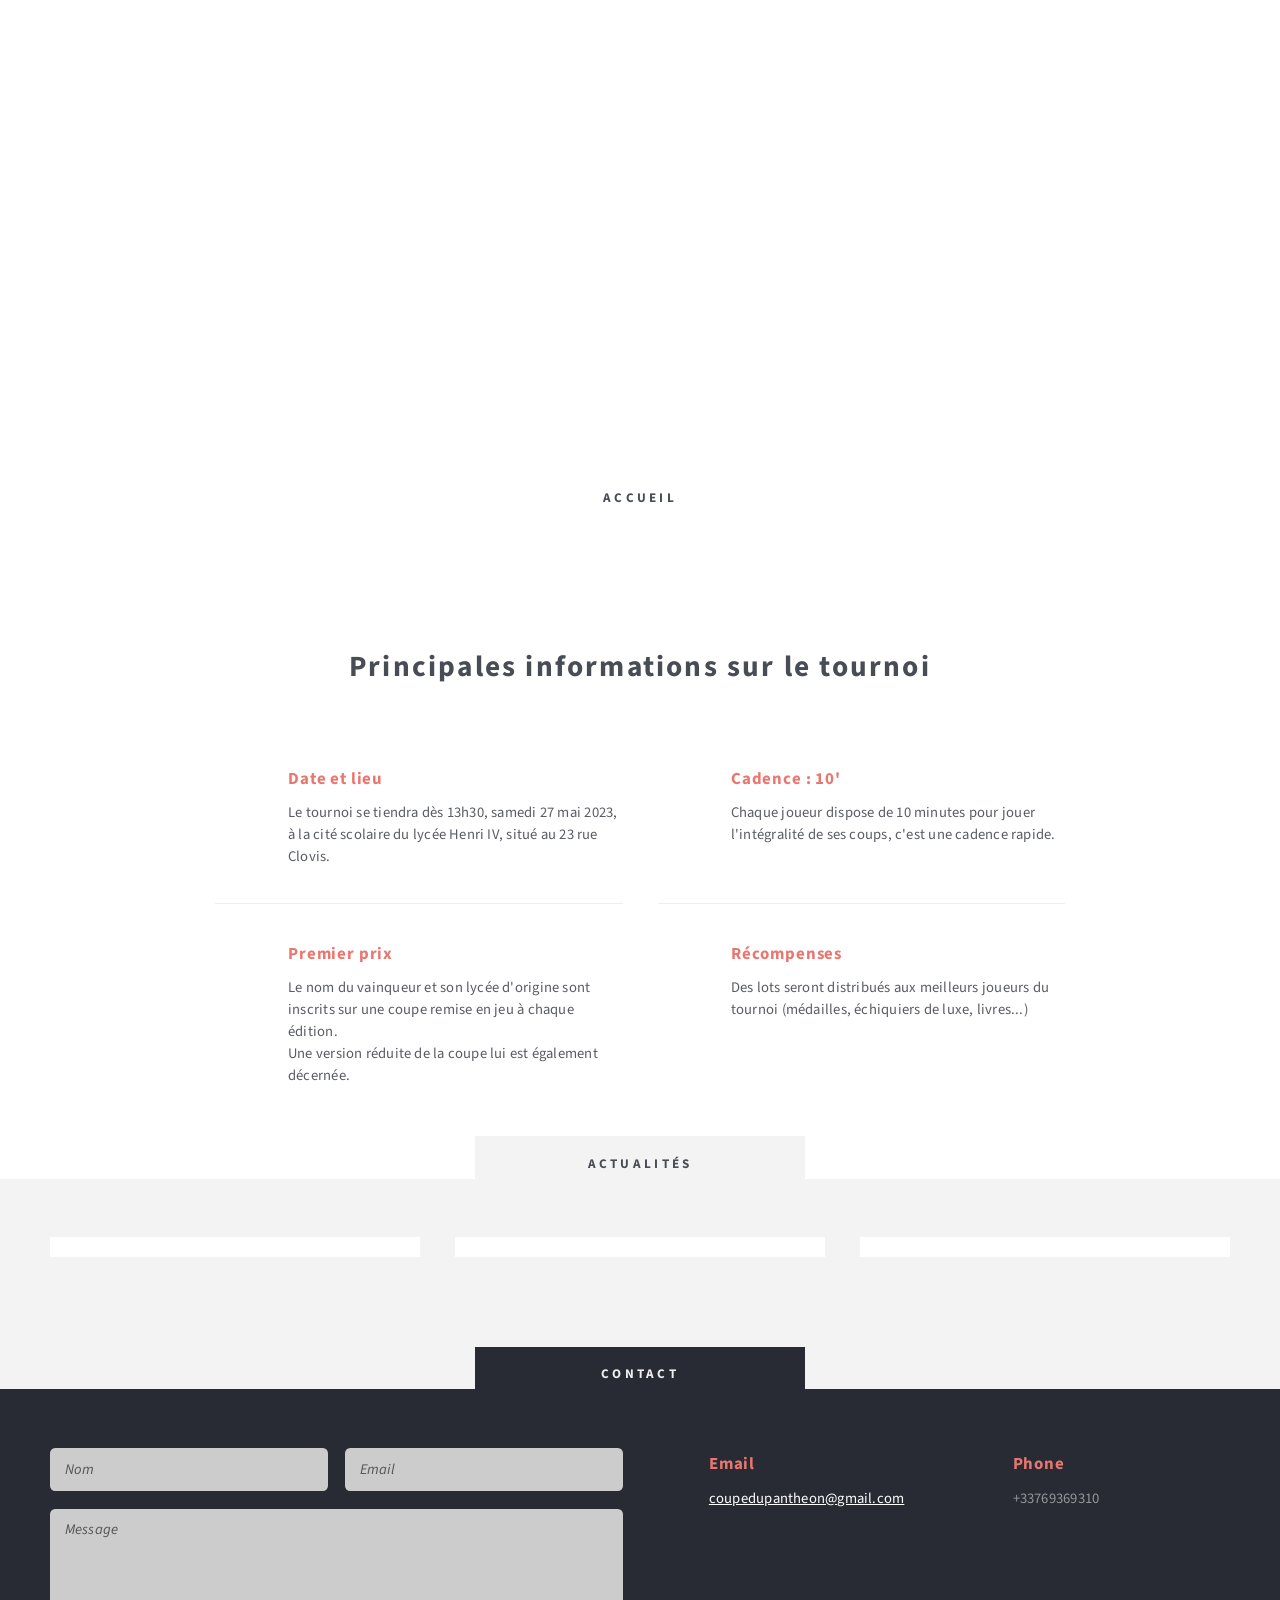
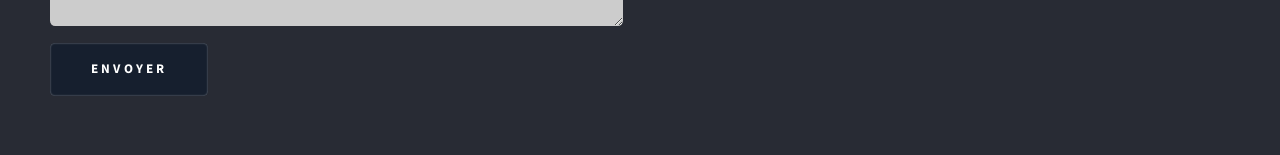
==== commit a26bb2b7: "redduplicate footer in pages" ====
--- a/index.html
+++ b/index.html
@@ -110,8 +110,64 @@
 					</div>
 				</section>
 
-			<!-- Footer -->	
-		{% include footer.html %}
+			<!-- Footer -->
+			<section id="footer" class="wrapper">
+							<div class="title">Contact</div>
+							<div class="container">
+								<div class="row">
+									<div class="col-6 col-12-medium">
+
+										<!-- Contact Form -->
+											<section>
+												<form method="post" action="#">
+													<div class="row gtr-50">
+														<div class="col-6 col-12-small">
+															<input type="text" name="name" id="contact-name" placeholder="Nom" />
+														</div>
+														<div class="col-6 col-12-small">
+															<input type="text" name="email" id="contact-email" placeholder="Email" />
+														</div>
+														<div class="col-12">
+															<textarea name="message" id="contact-message" placeholder="Message" rows="4"></textarea>
+														</div>
+														<div class="col-12">
+															<ul class="actions">
+																<li><input type="submit" class="style1" value="Envoyer" /></li>
+															</ul>
+														</div>
+													</div>
+												</form>
+											</section>
+
+									</div>
+									<div class="col-6 col-12-medium">
+
+										<!-- Contact -->
+											<section class="feature-list small">
+												<div class="row">
+													<div class="col-6 col-12-small">
+														<section>
+															<h3 class="icon solid fa-envelope">Email</h3>
+															<p>
+																<a href="#">coupedupantheon@gmail.com</a>
+															</p>
+														</section>
+													</div>
+													<div class="col-6 col-12-small">
+														<section>
+															<h3 class="icon solid fa-phone">Phone</h3>
+															<p>
+																+33769369310
+															</p>
+														</section>
+													</div>
+												</div>
+											</section>
+
+									</div>
+								</div>
+							</div>
+						</section>
 		</div>
 
 		<!-- Scripts -->
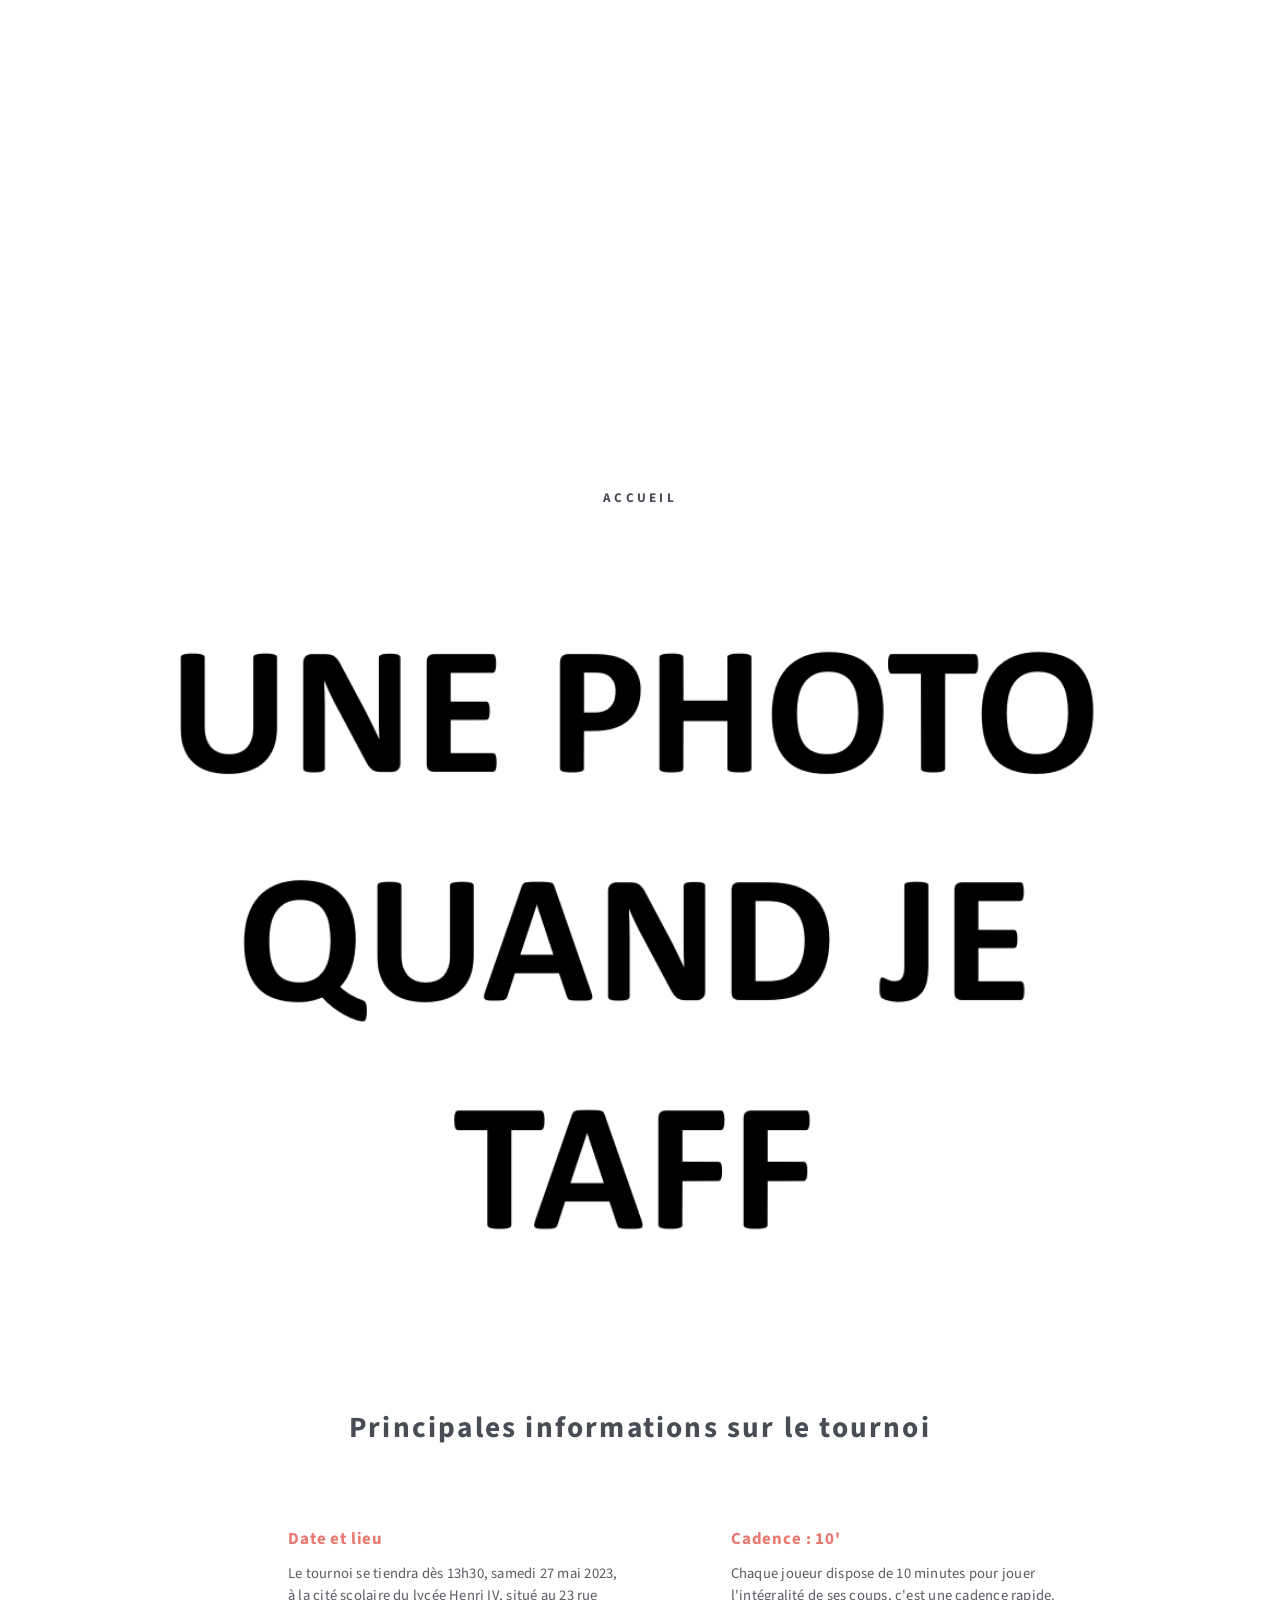
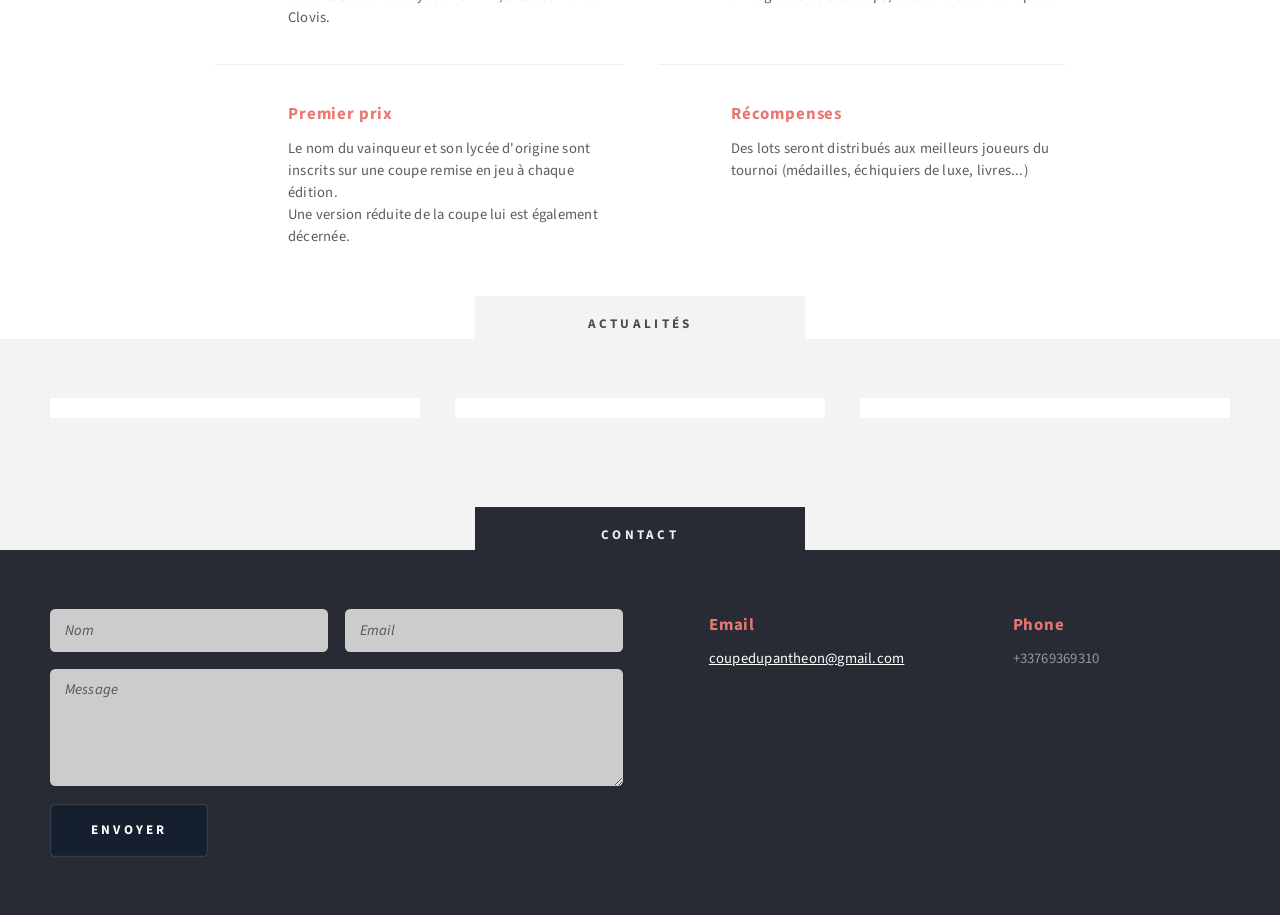
==== commit 04c7b418: "migration" ====
--- a/index.html
+++ b/index.html
@@ -43,7 +43,7 @@
 
 						<!-- Image -->
 							<a href="#" class="image featured">
-								<img src="images/cupandgames.png" alt="" />
+								<img src="images/qd je taff.png" alt="" />
 							</a>
 
 						<!-- Features -->
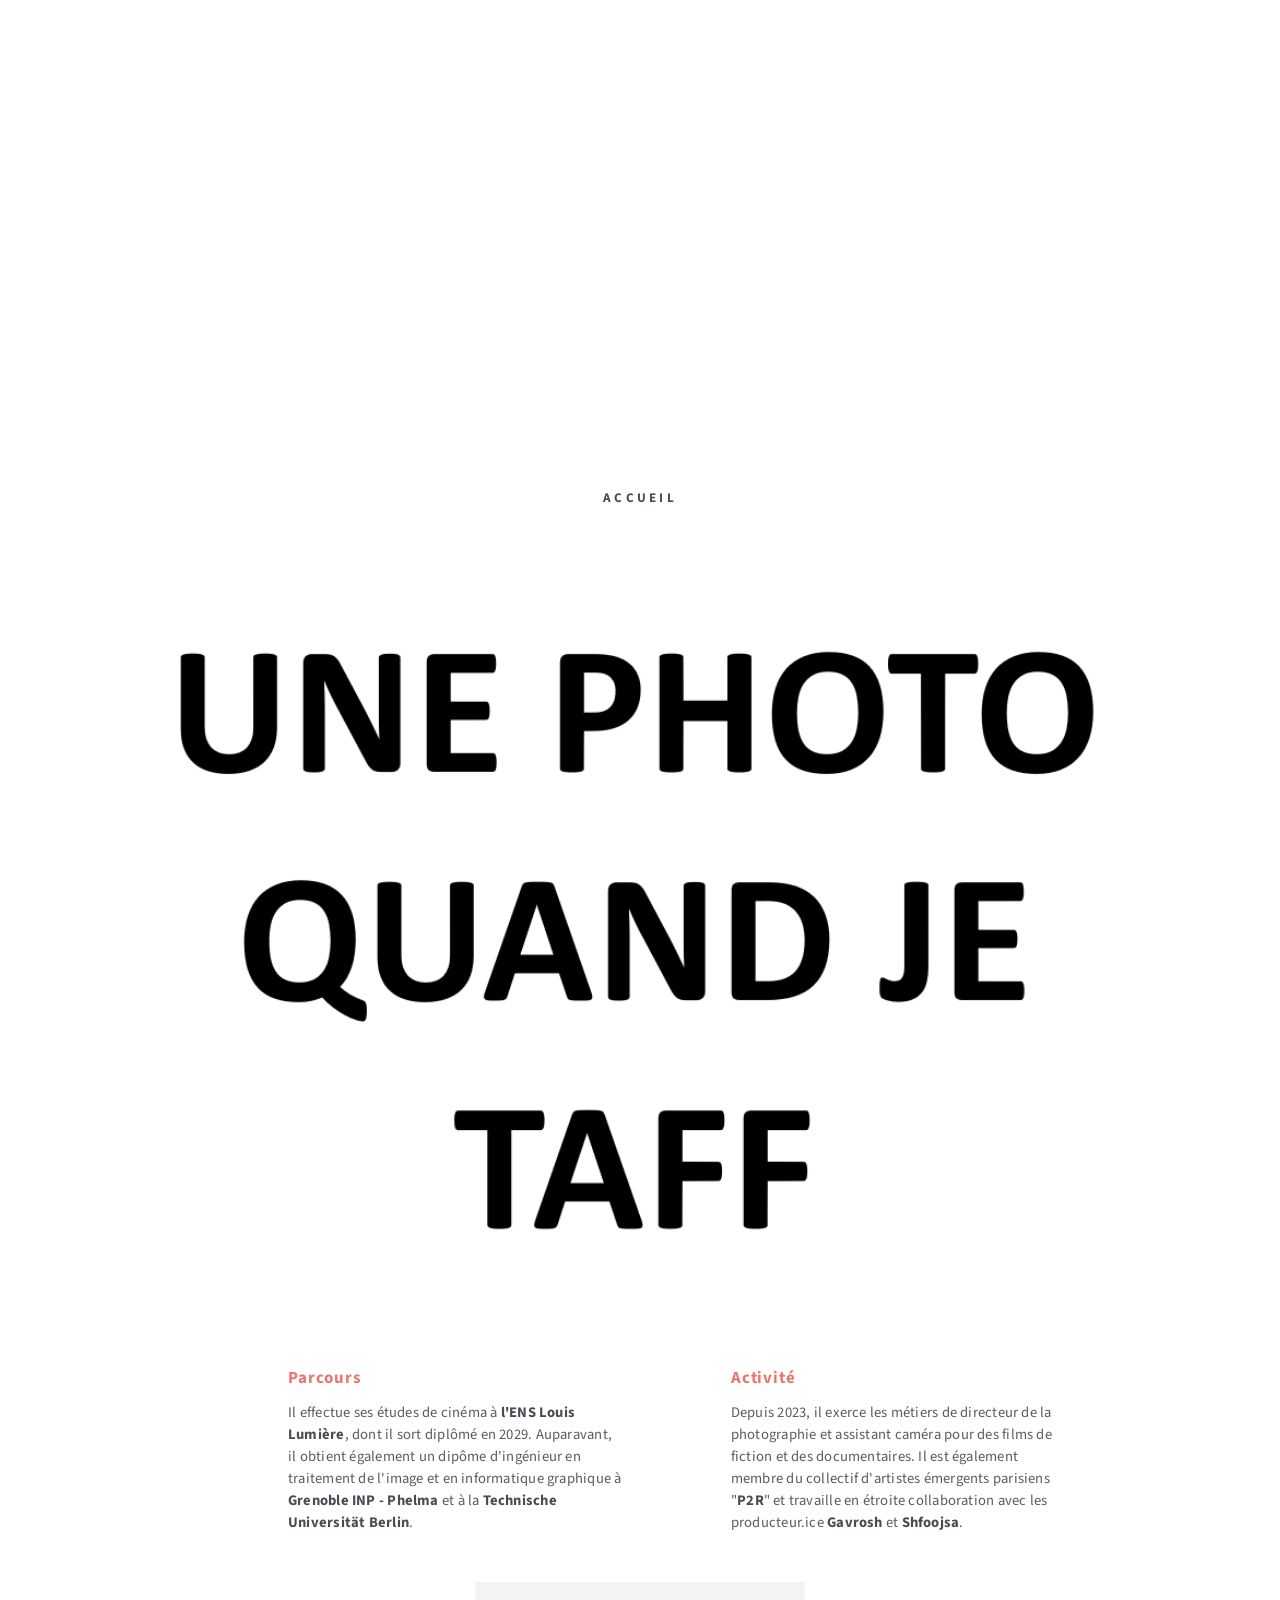
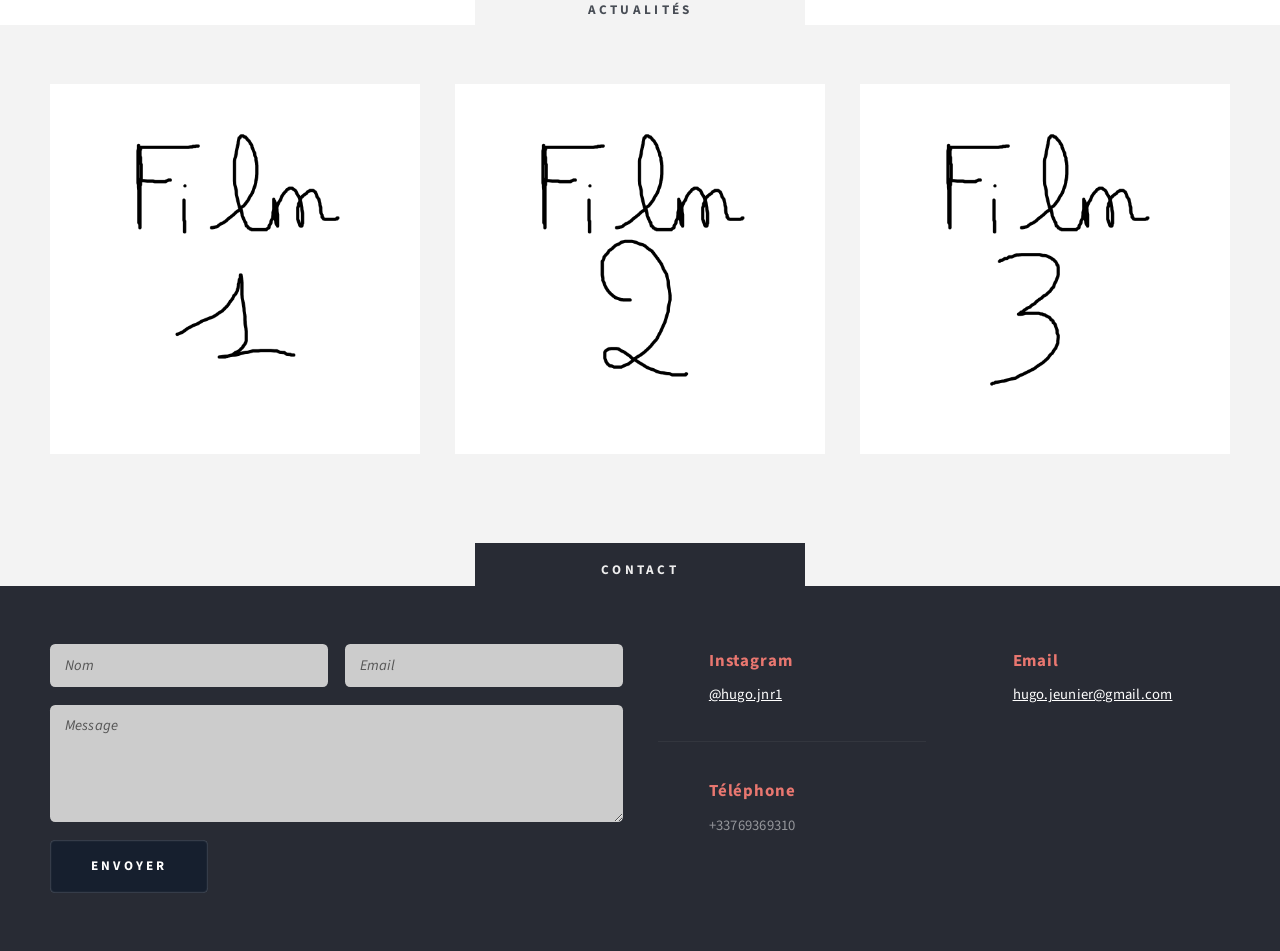
==== commit cf64bfb8: "migration" ====
--- a/index.html
+++ b/index.html
@@ -48,35 +48,19 @@
 
 						<!-- Features -->
 							<section id="features">
-								<header class="style1">
-									<h2>Principales informations sur le tournoi</h2>
-								</header>
 								<div class="feature-list">
 									<div class="row">
 										<div class="col-6 col-12-medium">
 											<section>
-												<h3 class="icon solid fa-place-of-worship">Date et lieu</h3>
-												<p>Le tournoi se tiendra dès 13h30, samedi 27 mai 2023, à la cité scolaire du lycée Henri IV, situé au 23 rue Clovis.</p>
+												<h3>Parcours</h3>
+												<p>Il effectue ses études de cinéma à <strong>l'ENS Louis Lumière</strong>, dont il sort diplômé en 2029. Auparavant, il obtient également un dipôme d'ingénieur en traitement de l'image et en informatique graphique à <strong>Grenoble INP - Phelma</strong> et
+													à la <strong>Technische Universität Berlin</strong>. </p>
 											</section>
 										</div>
 										<div class="col-6 col-12-medium">
 											<section>
-												<h3 class="icon solid fa-clock">Cadence : 10'</h3>
-												<p>Chaque joueur dispose de 10 minutes pour jouer l'intégralité de ses coups, c'est une cadence rapide.</p>
-											</section>
-										</div>
-										<div class="col-6 col-12-medium">
-											<section>
-												<h3 class="icon solid fa-trophy">Premier prix</h3>
-												<p>Le nom du vainqueur et son lycée d'origine sont inscrits sur une coupe remise en jeu à chaque édition. <br>
-													Une version réduite de la coupe lui est également décernée.
-												</p>
-											</section>
-										</div>
-										<div class="col-6 col-12-medium">
-											<section>
-												<h3 class="icon solid fa-medal">Récompenses</h3>
-												<p>Des lots seront distribués aux meilleurs joueurs du tournoi (médailles, échiquiers de luxe, livres...)</p>
+												<h3>Activité</h3>
+												<p>Depuis 2023, il exerce les métiers de directeur de la photographie et assistant caméra pour des films de fiction et des documentaires. Il est également membre du collectif d'artistes émergents parisiens "<strong>P2R</strong>" et travaille en étroite collaboration avec les producteur.ice <strong>Gavrosh</strong> et <strong>Shfoojsa</strong>.</p>
 											</section>
 										</div>
 									</div>
@@ -93,17 +77,17 @@
 						<div class="row aln-center">
 							<div class="col-4 col-12-medium">
 								<section class="highlight">
-									<a href="#" class="image featured"><img src="images/partie1.jpeg" alt="" /></a>
+									<a href="#" class="image featured"><img src="images/affiche1.png" alt="" /></a>
 								</section>
 							</div>
 							<div class="col-4 col-12-medium">
 								<section class="highlight">
-									<a href="#" class="image featured"><img src="images/finale2accueil.jpeg" alt="" /></a>
+									<a href="#" class="image featured"><img src="images/affiche2.png" alt="" /></a>
 								</section>
 							</div>
 							<div class="col-4 col-12-medium">
 								<section class="highlight">
-									<a href="#" class="image featured"><img src="images/partie2accueil.jpeg" alt="" /></a>
+									<a href="#" class="image featured"><img src="images/affiche3.png" alt="" /></a>
 								</section>
 							</div>
 						</div>
@@ -147,20 +131,29 @@
 												<div class="row">
 													<div class="col-6 col-12-small">
 														<section>
-															<h3 class="icon solid fa-envelope">Email</h3>
+															<h3 class="icon brands fa-instagram"> Instagram </h3>
 															<p>
-																<a href="#">coupedupantheon@gmail.com</a>
+																<a target="_blank" rel="noopener noreferrer" href="https://instagram.com/hugo.jnr1">@hugo.jnr1</a>
 															</p>
 														</section>
 													</div>
 													<div class="col-6 col-12-small">
 														<section>
-															<h3 class="icon solid fa-phone">Phone</h3>
+															<h3 class="icon solid fa-envelope">Email</h3>
+															<p>
+																<a href="#">hugo.jeunier@gmail.com</a>
+															</p>
+														</section>
+													</div>
+													<div class="col-6 col-12-small">
+														<section>
+															<h3 class="icon solid fa-phone">Téléphone</h3>
 															<p>
 																+33769369310
 															</p>
 														</section>
 													</div>
+
 												</div>
 											</section>
 
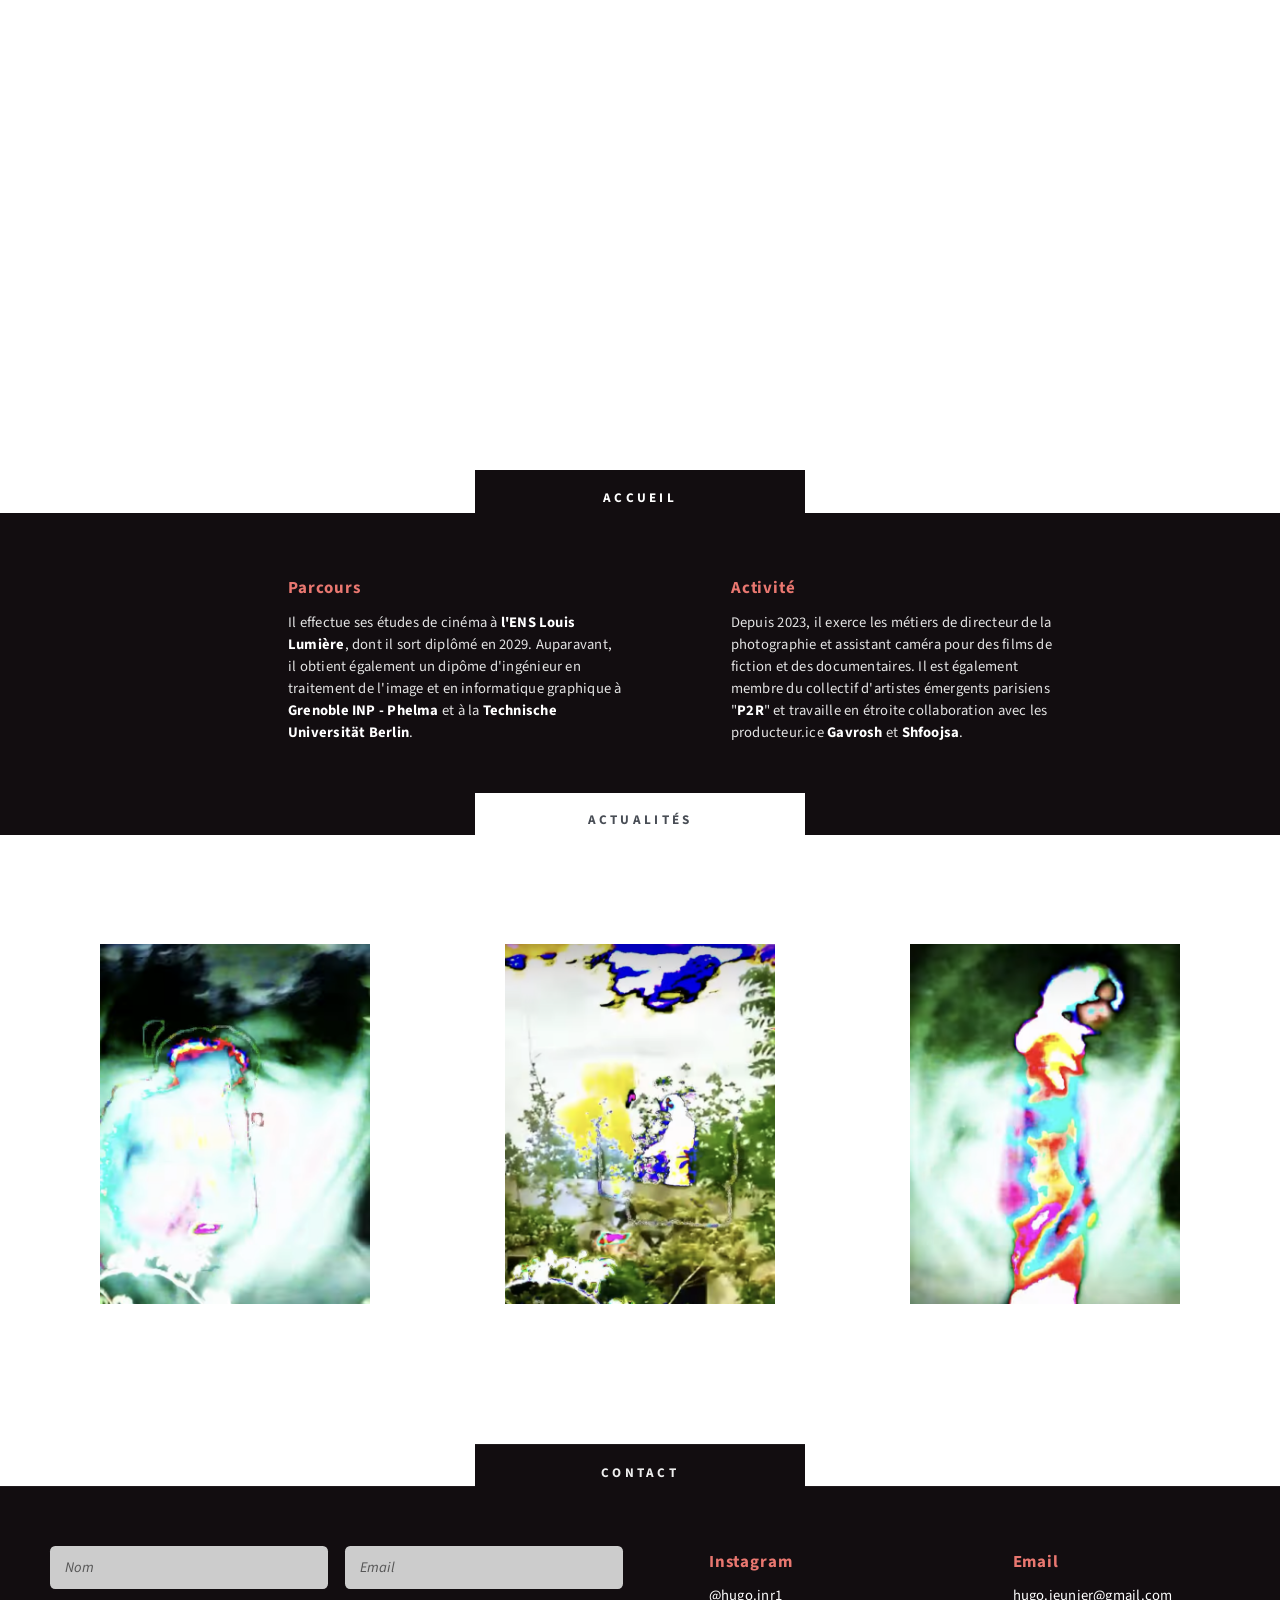
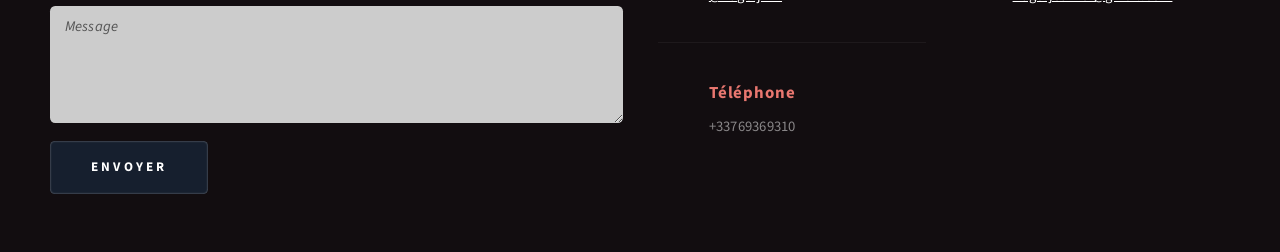
==== commit 5c542b35: "style migration" ====
--- a/index.html
+++ b/index.html
@@ -42,9 +42,6 @@
 					<div class="container">
 
 						<!-- Image -->
-							<a href="#" class="image featured">
-								<img src="images/qd je taff.png" alt="" />
-							</a>
 
 						<!-- Features -->
 							<section id="features">
--- a/assets/css/main.css
+++ b/assets/css/main.css
@@ -100,7 +100,7 @@
 	body, input, textarea, select {
 		font-family: 'Source Sans Pro', sans-serif;
 		font-weight: 400;
-		color: #595c62;
+		color: #e3e3e3;
 		font-size: 14pt;
 		line-height: 1.75em;
 		letter-spacing: 0.025em;
@@ -108,7 +108,7 @@
 
 	h1, h2, h3, h4, h5, h6 {
 		font-weight: 700;
-		color: #484d55;
+		color: #ffffff;
 	}
 
 		h1 a, h2 a, h3 a, h4 a, h5 a, h6 a {
@@ -131,7 +131,7 @@
 
 	strong, b {
 		font-weight: 700;
-		color: #484d55;
+		color: #ffffff;
 	}
 
 	blockquote {
@@ -1859,7 +1859,8 @@
 			.feature-list h3:before {
 				display: block;
 				color: #fff;
-				background: #2f333b url("images/overlay.png");
+				background:#9d0208;
+				color:white;
 				border-radius: 2.5em;
 				text-align: center;
 				width: 2.5em;
@@ -2017,25 +2018,25 @@
 			}
 
 		.wrapper.style2 {
-			background: #fff;
+			background: #120D10;
 		}
 
 			.wrapper.style2 .title {
-				background: #fff;
+				background: #120D10;
+				color: #ffffff;
+			}
+
+		.wrapper.style3 {
+			background: #ffffff url("images/overlay.png");
+		}
+
+			.wrapper.style3 .title {
+				background: #ffffff url("images/overlay.png");
 				color: #484d55;
 			}
 
-		.wrapper.style3 {
-			background: #f3f3f3 url("images/overlay.png");
-		}
-
-			.wrapper.style3 .title {
-				background: #f3f3f3 url("images/overlay.png");
-				color: #484d55;
-			}
-
 			.wrapper.style3 .image {
-				border: solid 10px #fff;
+				border: solid 50px #fff;
 			}
 
 /* Page Wrapper */
@@ -2137,8 +2138,9 @@
 
 				#nav > ul > li > a, #nav > ul > li > span {
 					display: block;
-					color: #eee;
-					color: rgba(255, 255, 255, 0.75);
+					color: rgba(255,255,255,.65);
+					font-weight:300;
+					letter-spacing:.35em;
 					text-transform: uppercase;
 					text-decoration: none;
 					font-size: 1em;
@@ -2154,7 +2156,8 @@
 				}
 
 				#nav > ul > li:hover > a {
-					color: #fff;
+					color: #ffffff;
+					border-bottom:2px solid #9d0208;
 				}
 
 				#nav > ul > li.active > a, #nav > ul > li.active > span {
@@ -2162,11 +2165,12 @@
 				}
 
 	.dropotron {
-		background: #222835 url("images/overlay.png");
+		background: #120D10 url("images/overlay.png");
 		background-color: rgba(44, 50, 63, 0.925);
 		padding: 1.25em 1em 1.25em 1em;
 		border-radius: 0.35em;
-		box-shadow: inset 0px 0px 1px 1px rgba(255, 255, 255, 0.25);
+		border:1px solid rgba(255,255,255,.08);
+		box-shadow:none;
 		min-width: 12em;
 		text-align: left;
 		margin-top: -1.25em;
@@ -2261,7 +2265,7 @@
 	}
 
 		#highlights .highlight h3 {
-			color: #e97770;
+			color: #9d0208;
 			margin: 0 0 0.75em 0;
 			font-size: 1.15em;
 			letter-spacing: 0.05em;
@@ -2272,7 +2276,8 @@
 /* Footer */
 
 	#footer {
-		background: #282b34 url("images/overlay.png");
+		background: #120D10;
+		border-top:1px solid rgba(255,255,255,.06);
 		color: #eee;
 		color: rgba(255, 255, 255, 0.5);
 		padding-bottom: 6em;
@@ -2339,7 +2344,8 @@
 			}
 
 		#footer .title {
-			background: #282b34 url("images/overlay.png");
+			background: #120D10;
+			border-top:1px solid rgba(255,255,255,.06);
 			color: #eee;
 		}
 
@@ -2366,7 +2372,8 @@
 			}
 
 			#footer .feature-list h3:before {
-				background: #3d4249 url("images/overlay.png");
+				background:#9d0208;
+				color:white;
 			}
 
 /* Copyright */
@@ -2403,11 +2410,11 @@
 				}
 
 		#copyright a {
-			color: inherit;
+			color: #d9d9d9;
 		}
 
 			#copyright a:hover {
-				color: #fff;
+				color: #ffffff;
 			}
 
 /* XLarge */
@@ -2641,13 +2648,13 @@
 						height: 38px;
 						line-height: 38px;
 						text-align: center;
-						color: rgba(255, 255, 255, 0.75);
-						background-color: rgba(92, 95, 103, 0.5);
+						color: rgba(255, 255, 255, 0.95);
+						background-color: #120D10;
 						border-radius: 0.25em;
 					}
 
 					#titleBar .toggle:active:before {
-						background-color: rgba(92, 95, 103, 0.75);
+						background-color: #120D10;
 					}
 
 			#navPanel {
@@ -2671,7 +2678,7 @@
 				top: 0;
 				width: 275px;
 				z-index: 10002;
-				background: #242730 url("images/overlay.png");
+				background: #120D10 url("images/overlay.png");
 				box-shadow: inset -3px 0px 4px 0px rgba(0, 0, 0, 0.1);
 			}
 
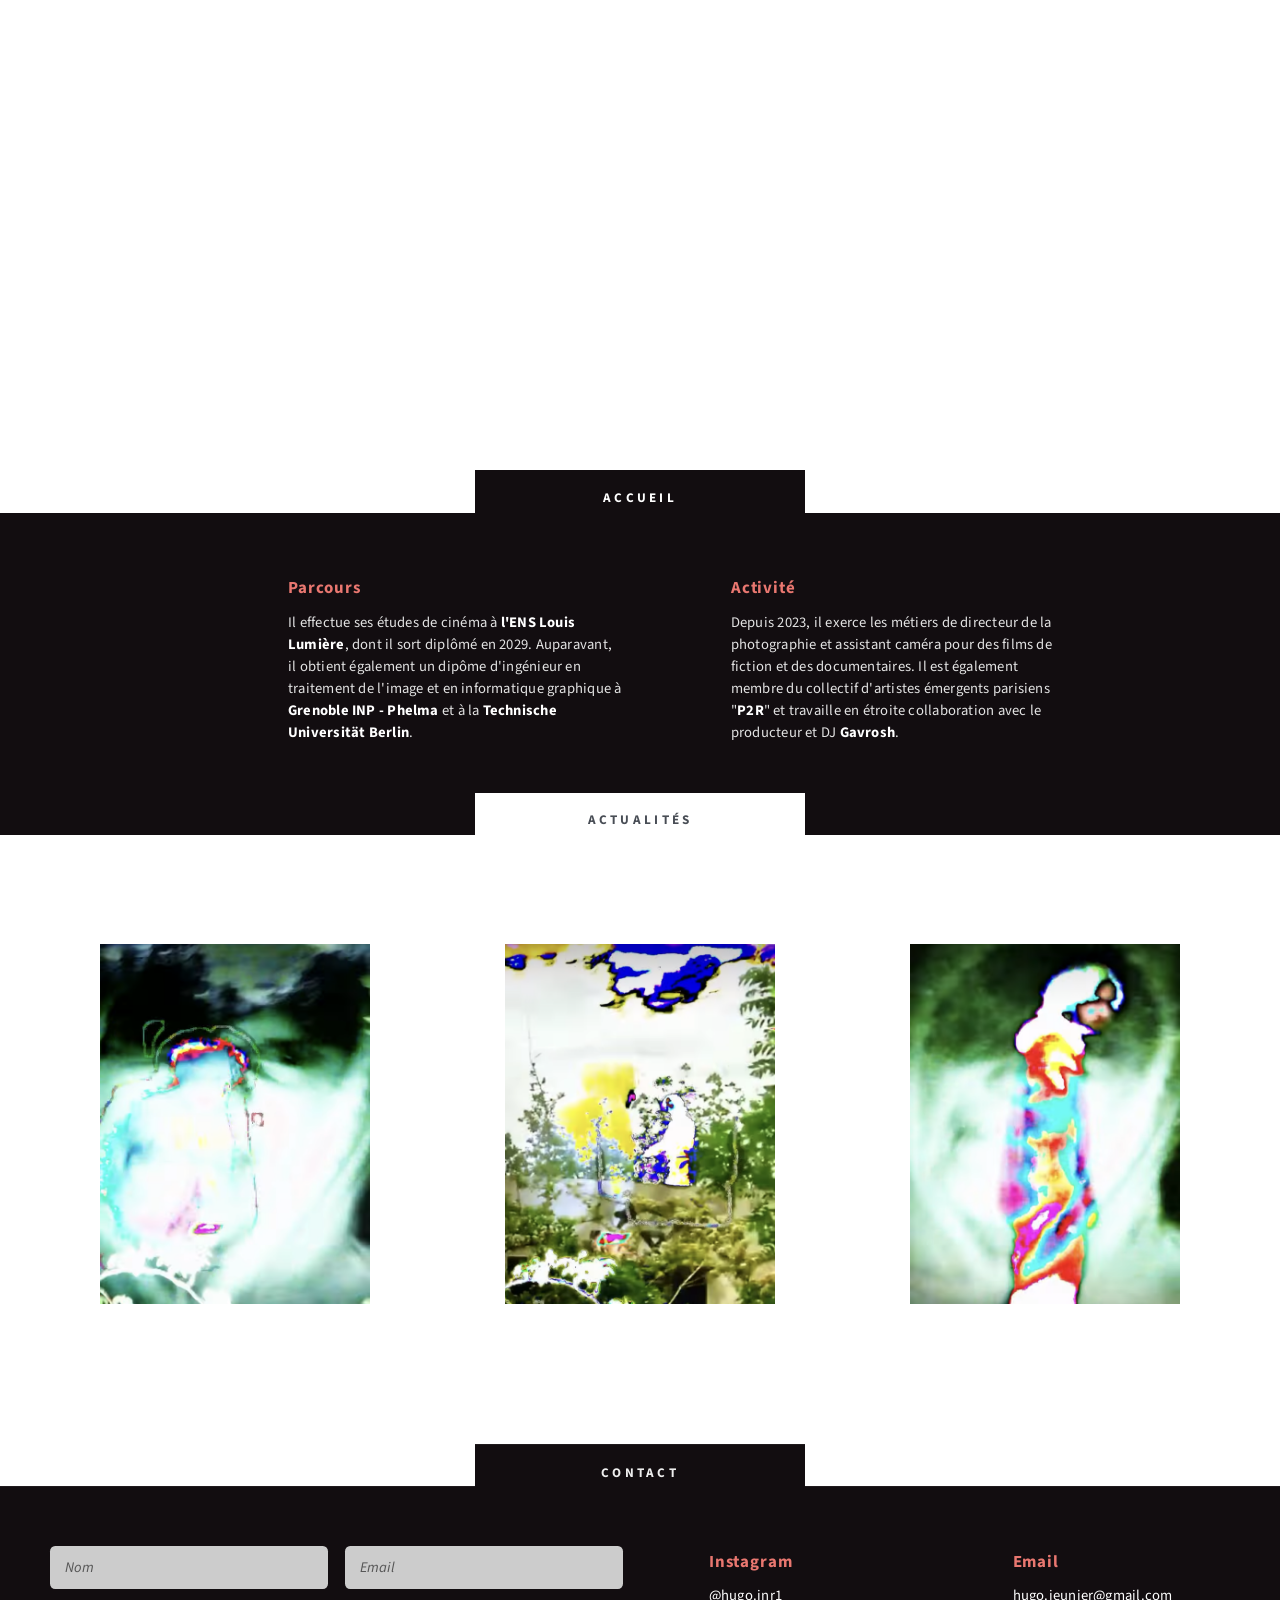
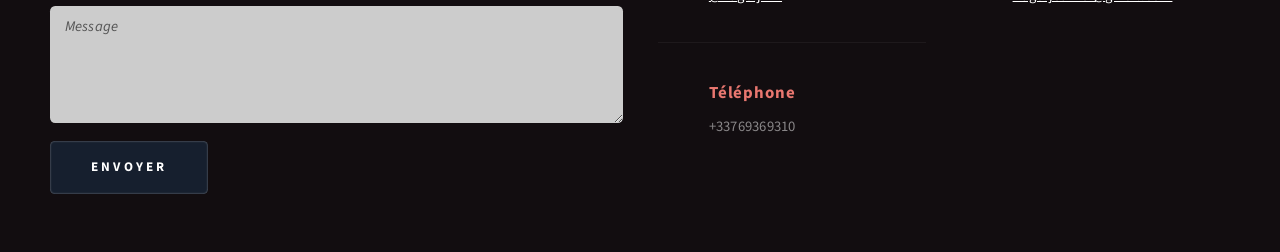
==== commit 91147ba4: "update bio" ====
--- a/index.html
+++ b/index.html
@@ -24,8 +24,11 @@
 								<li>
 									<a href="court_metrages.html">Court-métrages</a>
 									<ul>
-										<li><a href="films/temps_mort.html">Temps mort (43'35 - 2025)</a></li>
-										<li><a href="films/apres_lhiver.html">Après l'hiver (5'00 - 2024)</a></li>
+										<li><a href="films/2025_temps_mort.html">Temps mort (43'35 - 2025)</a></li>
+										<li><a href="films/2024_apres_lhiver.html">Après l'hiver (5'00 - 2024)</a></li>
+										<li><a href="films/2024_contre_uno.html">Contre Uno (3'41 - 2024)</a></li>
+										<li><a href="films/2024_pulsion.html">Pulsion (3'25 - 2024)</a></li>
+										<li><a href="films/2023_rectangle_rouge.html">Rectangle Rouge (10'08 - 2023)</a></li>
 									</ul>
 								</li>
 								<li><a href="documentaires.html">Documentaires</a></li>
@@ -57,7 +60,7 @@
 										<div class="col-6 col-12-medium">
 											<section>
 												<h3>Activité</h3>
-												<p>Depuis 2023, il exerce les métiers de directeur de la photographie et assistant caméra pour des films de fiction et des documentaires. Il est également membre du collectif d'artistes émergents parisiens "<strong>P2R</strong>" et travaille en étroite collaboration avec les producteur.ice <strong>Gavrosh</strong> et <strong>Shfoojsa</strong>.</p>
+												<p>Depuis 2023, il exerce les métiers de directeur de la photographie et assistant caméra pour des films de fiction et des documentaires. Il est également membre du collectif d'artistes émergents parisiens "<strong>P2R</strong>" et travaille en étroite collaboration avec le producteur et DJ <strong>Gavrosh</strong>.</p>
 											</section>
 										</div>
 									</div>
